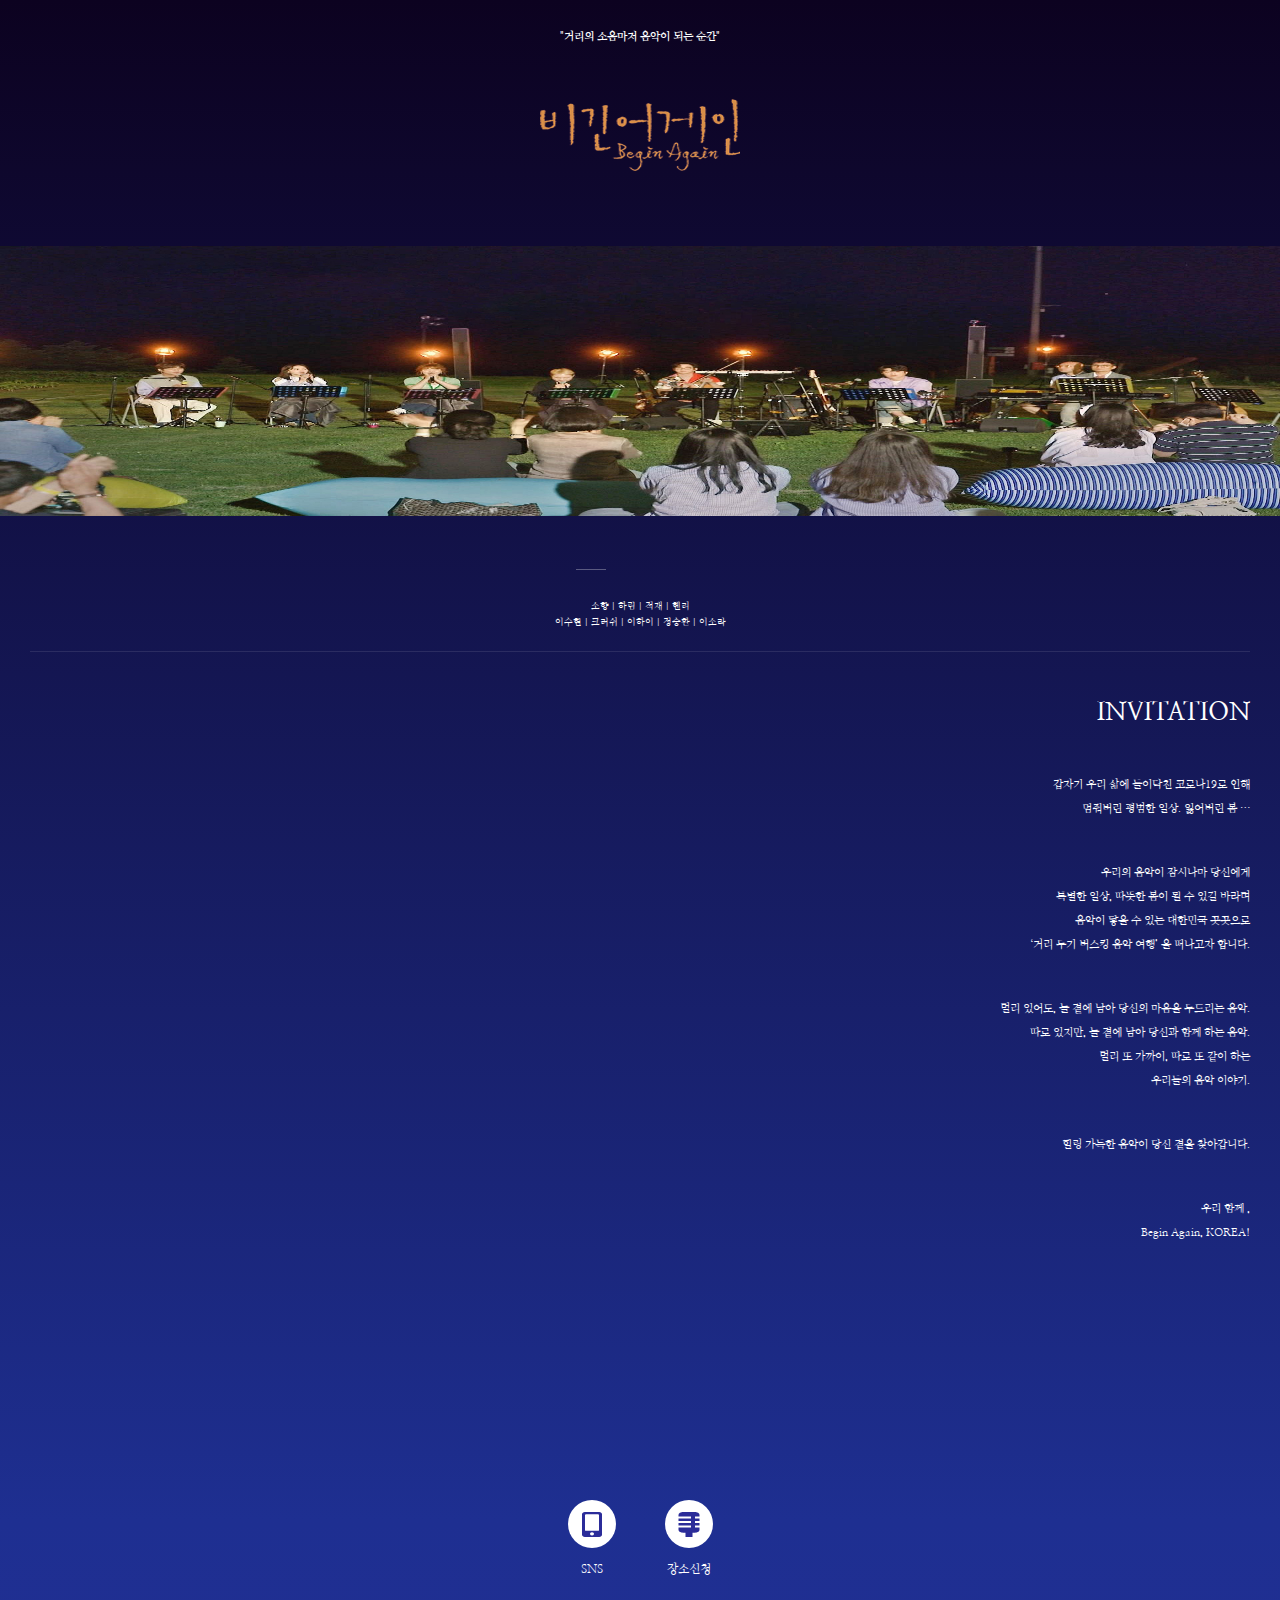
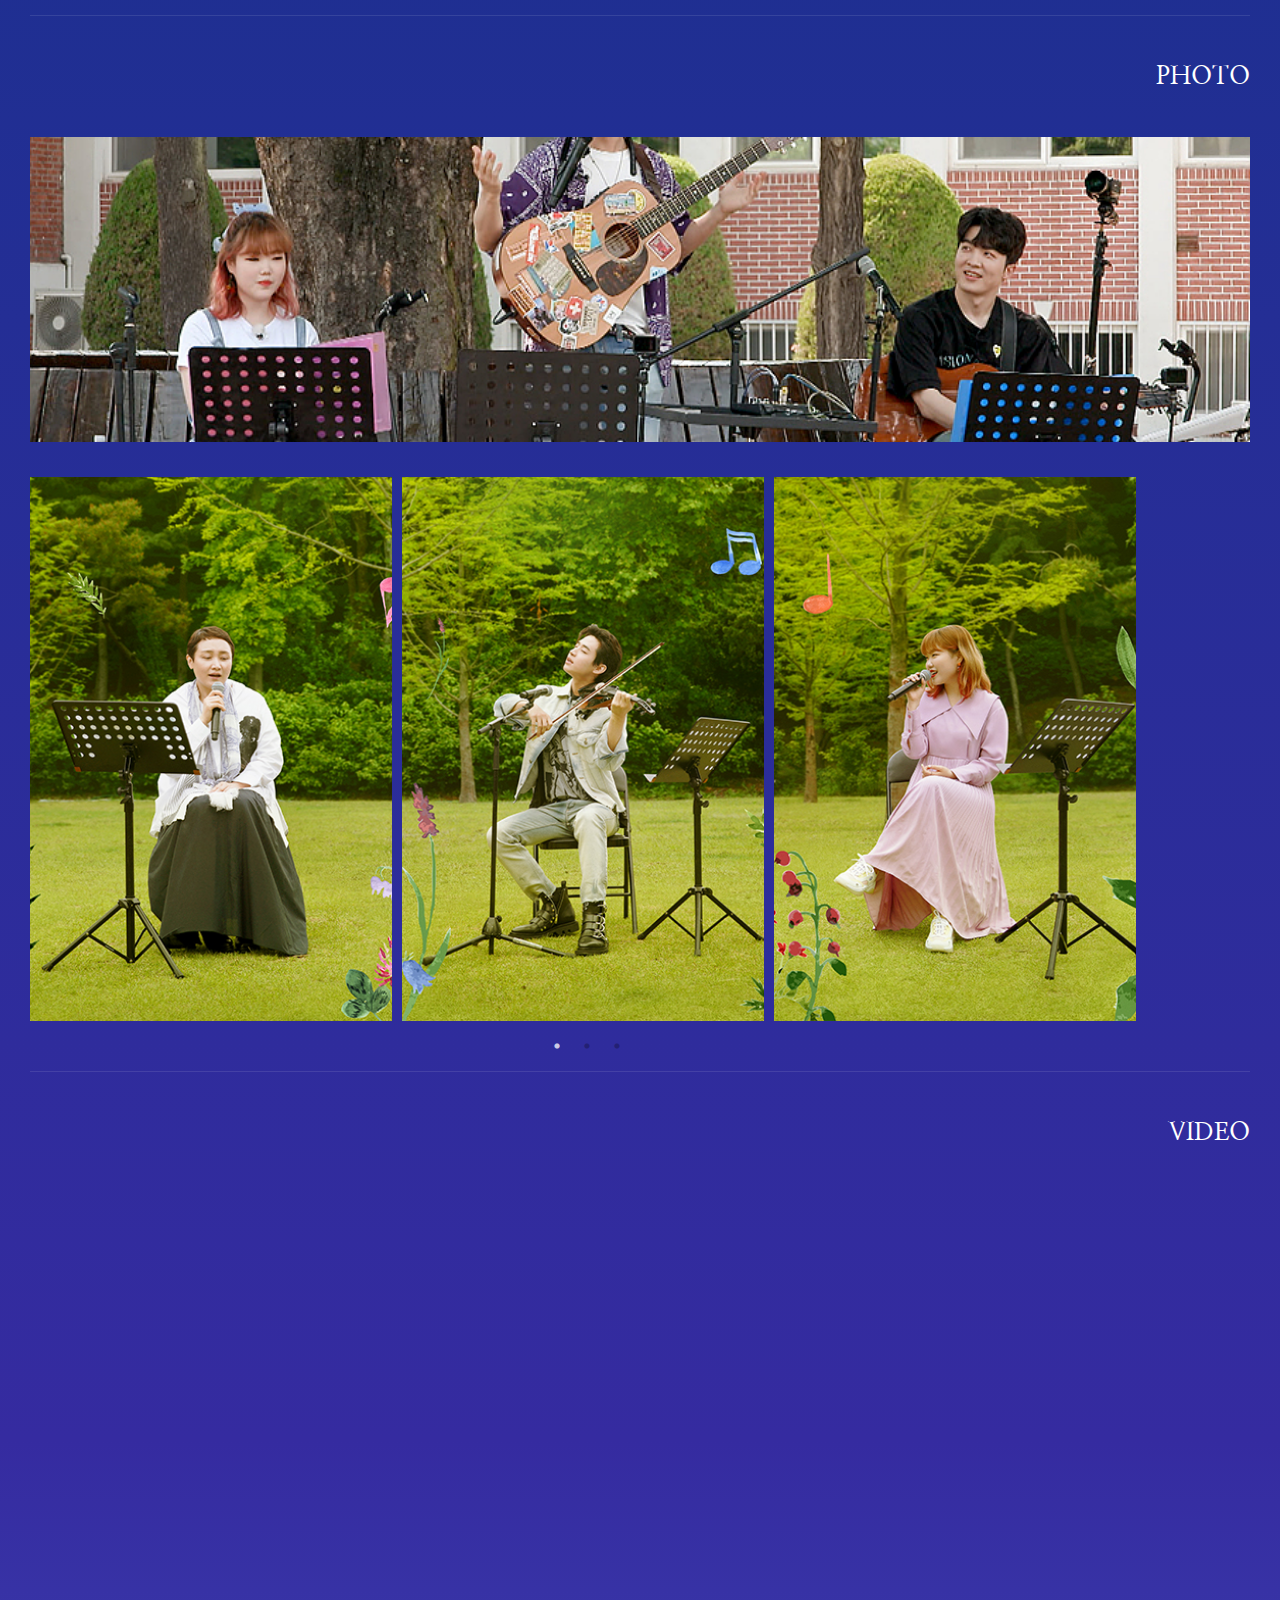
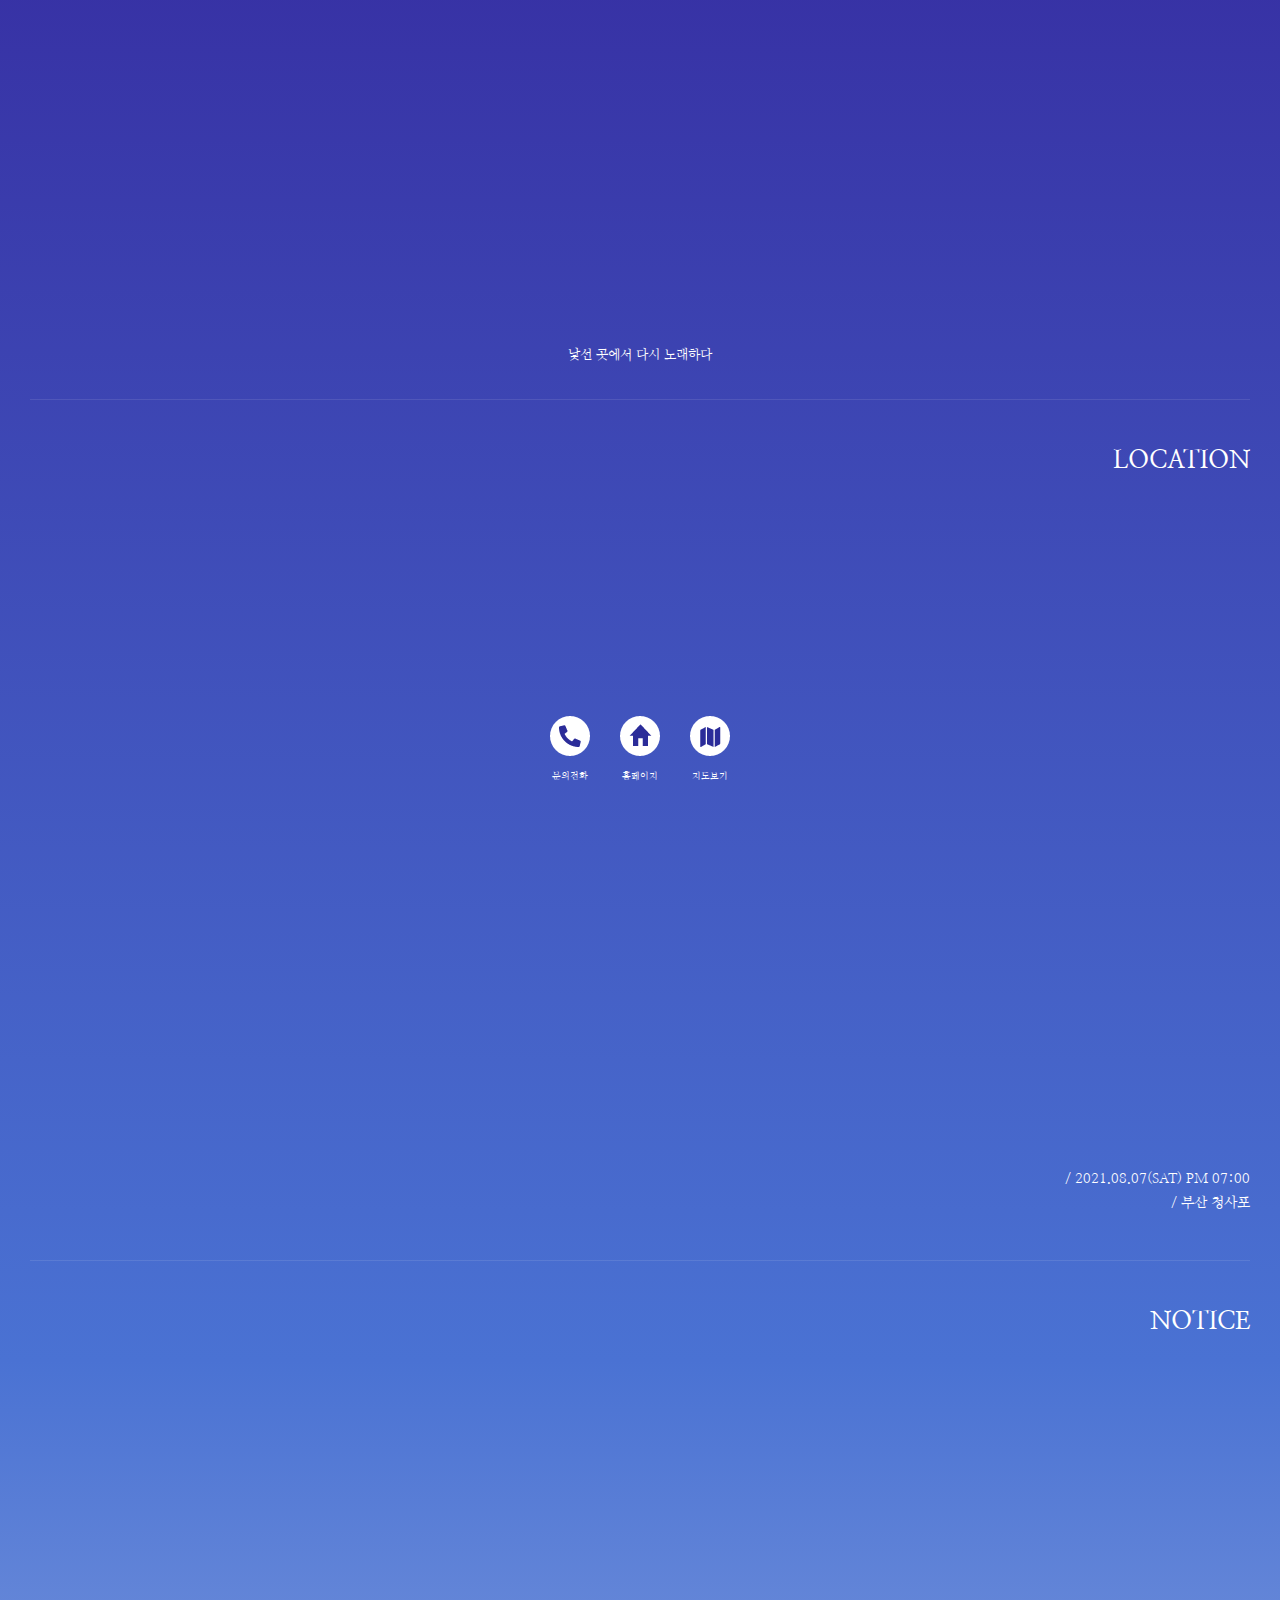
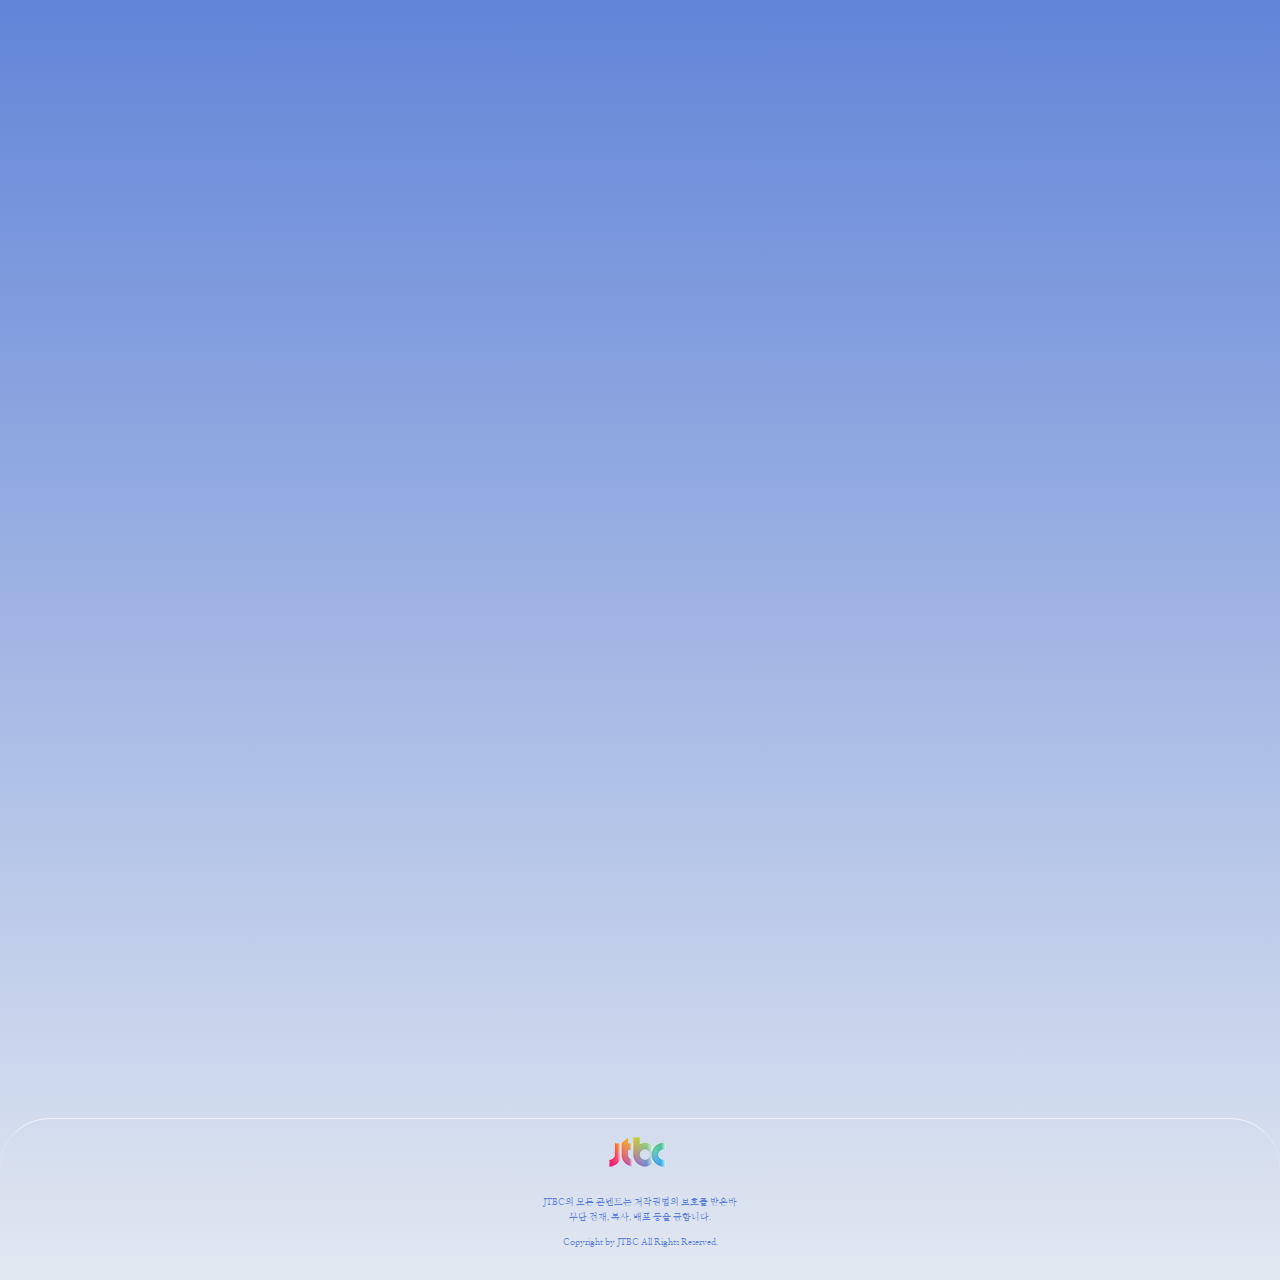
==== index.html @ 0ab2c091 "Add files via upload" ====
<!DOCTYPE html>
<html lang="en">
<head>
    <meta charset="UTF-8">
    <meta http-equiv="X-UA-Compatible" content="IE=edge">
    <meta name="viewport" content="width=device-width, initial-scale=1.0">
    <title>BEGIN AGAIN Mobile Invitation</title>
    <!--css-->
    <link rel="stylesheet" href="./style.css">
    <!--폰트-->
    <link href="https://fonts.googleapis.com/css2?family=Nanum+Myeongjo:wght@400;700;800&display=swap" rel="stylesheet">
    <!--jquery-->
    <script src="./js/jquery-3.6.0.min.js"></script>
    <script src="./js/gallery.js"></script>
    <!--AOS CSS-->
    <link href="https://unpkg.com/aos@2.3.1/dist/aos.css" rel="stylesheet">
     <!--AOS JS-->
    <script src="https://unpkg.com/aos@2.3.1/dist/aos.js"></script>
    <!--slick slide -->
    <link rel="stylesheet" type="text/css" href="./js/slick.css">
    <link rel="stylesheet" type="text/css" href="./js/slick/slick-theme.css">
</head>
<body>
  <section id="title">
    <h1 class="title">"거리의 소음마저 음악이 되는 순간"</h1>
   
    <h1 class="logo">
    <img src="./images/main logo.png" alt="logo" >
    </h1>
    <img src="./images/main visual.jpg" alt="main" class="mainvisual">
    <div>
        <h3 class="line1"></h3>
    </div>
    <div class="intro">
        <p class="name">소향 | 하림 | 적재 | 헨리 <br>
            이수현 | 크러쉬 | 이하이  | 정승환 | 이소라</p>
    </div>
  </section><!--title-->
  <section id="invitation">
    <div class="container">
        <h2>INVITATION</h2>
        <p>갑자기 우리 삶에 들이닥친 코로나19로 인해 <br>
            멈춰버린 평범한 일상. 잃어버린 봄 … 
            
        </p>
         <p>   우리의 음악이 잠시나마 당신에게 <br>
            특별한 일상, 따뜻한 봄이 될 수 있길 바라며 <br>
            음악이 닿을 수 있는 대한민국 곳곳으로 <br>
            ‘거리 두기 버스킹 음악 여행’ 을 떠나고자 합니다.  
        </p>
      <p>
        멀리 있어도, 늘 곁에 남아 당신의 마음을 두드리는 음악. <br>
        따로 있지만, 늘 곁에 남아 당신과 함께 하는 음악. <br>
        멀리 또 가까이, 따로 또 같이 하는 <br>
        우리들의 음악 이야기.   
      </p>
        <p>힐링 가득한 음악이 당신 곁을 찾아갑니다.
        </p>
        <p>우리 함께 , <br>
            Begin Again, KOREA! 
            
            </p>
    </div>    
    </section><!--invitation-->
    <section id="banner">
        <div class="banner" data-aos="zoom-in" data-aos-duration="1000" data-aos-offset="100">
        <p>따로 또 같이, 거리두기 버스킹</p>
    </div>
    </section><!--banner-->
    <section id="button">
        <div class="container">
            <ul class="icon">
                <li>
                    <a href="#">
                        <img src="./images/sns.png" alt="sns">
                    </a>
                    <p>SNS</p>
                </li>
                <li>
                    <a href="#">
                        <img src="./images/spot.png" alt="spot">
                    </a>
                    <p>장소신청</p>
                </li>
            </ul>
        </div>
    </section><!--button-->
    <section id="photo">
        <div class="container">
            <h2>PHOTO</h2>
            <figure>
                <img src="./images/main gallery.jpg" alt="main">
            </figure>
         </div>
    </section><!--photo-->
    <section class="center slider">
        <div>
          <img src="./images/gallery1.jpg">
        </div>
        <div>
          <img src="./images/gallery2.jpg">
        </div>
        <div>
          <img src="./images/gallery3.jpg">
        </div>
        <div>
          <img src="./images/gallery4.jpg">
        </div>
        <div>
          <img src="./images/gallery5.jpg">
        </div>
        <div>
          <img src="./images/gallery6.jpg">
        </div>
        <div>
            <img src="./images/gallery7.jpg">
          </div>
          
      </section>
    <section id="video">
        <div class="container">
            <h2>VIDEO</h2>
        </div>
        <div class="video">
            <iframe width="560" height="315" src="https://www.youtube.com/embed/XNGoOqB8380" title="YouTube video player" frameborder="0" allow="accelerometer; autoplay; clipboard-write; encrypted-media; gyroscope; picture-in-picture" allowfullscreen></iframe>
        </div>
        <p>낯선 곳에서 다시 노래하다</p>
    </section><!--video-->
    <section id="location">
        <div class="container">
            <h2>LOCATION</h2>
        </div>
        <div class="map" data-aos="fade-down" data-aos-duration="2000" data-aos-offset="200">
            <iframe src="https://www.google.com/maps/embed?pb=!1m18!1m12!1m3!1d1939.500554680378!2d129.19013489057335!3d35.160657564517955!2m3!1f0!2f0!3f0!3m2!1i1024!2i768!4f13.1!3m3!1m2!1s0x35688d0a3f0e9107%3A0xdda83dfbae7a6077!2z7LKt7IKs7Y-s7JetIO2VnOyYpeudvOyatOyngA!5e0!3m2!1sko!2skr!4v1628218185220!5m2!1sko!2skr" width="100%" height="70%" style="border:0;" allowfullscreen="" loading="lazy"></iframe>
        </div><!--map-->
        <div class="icons">
            <ul class="appLink">
                <li><a href="tel:02-751-6000">
                    <img src="./images/phone.png" alt="call">
                    <p>문의전화</p></a>
                </li>
                <li><a href="https://tv.jtbc.joins.com/beginagainkorea">
                    <img src="./images/home.png" alt="homepage">
                    <p>홈페이지</p>
                </a></li>
                <li><a href="http://naver.me/5lZCfW4t">
                    <img src="./images/map.png" alt="map">
                    <p>지도보기</p>
                </a></li>
            </ul>
        </div>
        <div class="container">
            <div class="monthly">
                <img src="./images/monthly.png" alt="" data-aos="fade-down" data-aos-duration="2000" data-aos-offset="200">
            </div>
            <div class="when">
                <p>/ 2021.08.07(SAT)  PM 07:00 <br>
                    / 부산 청사포
                    </p>
            </div>
        </div>
    </section><!--LOCATION-->
    <section id="notice" >
        <div class="container">
            <h2>NOTICE</h2>
           <!-- <div class="box">
                <h2>지켜주세요</h2>
                <p>/ 코로나 19 예방을 위해 마스크를 꼭 착용해 주세요 <br>
                    / 다른 관객들을 위해 소리를 지르거나 물건을 <br> 던지지 말아주세요 <br>
                    / 사회적 거리두기를 위해 옆사람과의 간격을 <br>  유지해주세요 <br>
                    / 노래가 끝나고난 후 박수를 보내주시면 힘이 나요 <br>
                    / 멋있는 현장 사진과 영상을 남겨주세요</p>
            </div>-->
            <img src="./images/notice.jpg" alt="" data-aos="fade-down" data-aos-duration="3000" data-aos-offset="200">
        </div>
    </section>
    <footer>
        <div class="container">
            <h1><img src="./images/footer logo.png" alt=""></h1>
            <p>
                JTBC의 모든 콘텐트는 저작권법의 보호를 받은바  <br>무단 전재, 복사, 배포 등을 금합니다. <br></p>
               <p> Copyright by JTBC All Rights Reserved.</p>
        </div>
    </footer>
   
    <script src="https://code.jquery.com/jquery-2.2.0.min.js" type="text/javascript"></script>
    <script src="./js/slick.min.js" type="text/javascript" charset="utf-8"></script>
    <script type="text/javascript">
      $(document).on('ready', function() {
        
        $('.center').slick({
        infinite: true,
        slidesToShow: 3,
        slidesToScroll: 3,
        dots: true
});
        
       
      });

      AOS.init();
  </script>
</body>
</html>
---- style.css ----
/*style.css*/
*{
    padding: 0;
    margin: 0;
    box-sizing: border-box;
}
body{
    font-family: 'adobe-myungjo-std', sans-serif;
    font-family: 'Nanum Myeongjo', serif;
    background: linear-gradient(to bottom, #0C0220 ,#1E2F91, #352BA0,#4A72D3,#E2E8F1);
    background-repeat: no-repeat;
    background-size: cover;
    color: white;
}
ul{
    list-style-type: none;
}
a{
    text-decoration: none;
    color: white;
}
section .container h2{
    font-size: 25px;
    font-weight: bold;
    padding-top: 45px;
    padding-bottom: 45px;
    
    text-align: right;
    border-top: 1px solid rgba(255, 255, 255, 0.1);
}
.container2, .container{
    padding-left: 30px;
    padding-right: 30px;
    ;
}
#title{
    position: relative;
}
#title .title{
    font-size: 11px;
    text-align: center;
    padding-top: 30px;
}
.line1{
    border-top: 1px solid rgba(255,255,255,0.3);
    width: 30px;
    position: absolute;
   
    left: 45%;
    
}
.logo{
    text-align: center;
    padding-top: 55px;
    padding-bottom: 65px;
}
.logo img{
   width: 200px;
   height: 72px;
}
.mainvisual{
    width: 100%;
    height: 318px;
    padding-bottom: 48px;
}
.intro{
    font-size: 9px;
    text-align: center;
    line-height: 16px;
    padding-bottom: 20px;
    padding-top: 30px;
}
#invitation{
    padding-bottom: 70px;
}
#invitation .container p{
    font-size: 11px;
    text-align: right;
    padding-bottom: 40px;
    line-height: 24px;
}
.banner{
    text-align: center;
    font-size: 14px;
    height: 100px;
    background-image: url(./images/banner.png);
    background-repeat: no-repeat;
    background-size: cover;
    position: relative;
    width: 100%;
}
.banner p{
    position: absolute;
    text-align: center;
    left: 20%;
    top: 45%;
    letter-spacing: 5px;
}
#button{
    width: 100%;
}
#button .icon{
    text-align: center;
    height: 160px;
}
#button .icon li{
    display: inline-block;
    padding-top: 45px;
    padding-bottom: 45px;
    color: white;
    font-size: 12px;
    padding-right: 45px;
}
#button .icon li:last-child{
    padding-right: 0;
}
#button .icon p{
    padding-top: 10px;
}
#photo .container figure{
    width: 100%;
    height: 340px;
}
#photo .container figure img{
    width: 100%;
    padding-bottom: 35px;
    height: 100%;
    object-fit: cover;
    display: block;
}
#photo .container .galleryList{
    display: flex;
    flex-wrap: wrap;
    padding-bottom: 30px;
}
#photo .container .galleryList li{
    width: 33.33%;
    padding-right: 8px;
    height: 96px;
}
#photo .container .galleryList li:nth-child(3n){
    padding-right: 0;
}
#photo .container .galleryList li img{
    width: 100%;
    height: 96px;
    object-fit: cover;
}
#photo .container .slide{
    position: relative;
   
    padding-bottom: 32px;
}
#photo .container button a{
    border: none;
    background: none;
    color: white;
    font-size: 20px;
    text-decoration: none;
    position: absolute;
    
}
#photo .container button.next{
    padding-left: 60px;
  
    
}
.slider {
    width: 87%;
    margin: 0 auto;
    padding-bottom: 20px;
    margin-left: 30px;
    margin-right: 30px;
}

.slick-slide {
  margin-right: 10px;
  
}

.slick-slide img {
  width: 100%;
}
.slick-slide img :last-child{
    margin-right: 0;
}
.slick-prev:before,
.slick-next:before {
  
  display: none;
 
}
.slick-slide {
  transition: all ease-in-out .3s;
  
}



.slick-current {
  opacity: 1;
}

.video{
    position: relative;
    padding-bottom: 56.25%;
   margin-bottom: 35px;
}
#video iframe{
    width: 100%;
    position: absolute;
    left: 0;
    height: 100%;
}
#video p{
    margin-bottom: 35px;
    text-align: center;
    font-size: 13px;
}
#location .map{
    padding-bottom: 40px;
}
#location .icons{
    margin-left: 30px;
    margin-right: 30px;
}
#location .icons .appLink{
    display: flex;
    justify-content: center;
    text-align: center;
    padding-bottom: 90px;
}
#location .icons ul li:not(:last-child){
    padding-right: 30px;
}
#location .icons .appLink p{
    font-size: 9px;
    padding-top: 10px;
}
#location .monthly img{
   
    width: 100%;
    height: 260px;
    margin-bottom: 30px;
}
#location .when{
    text-align: right;
    font-size: 14px;
   
}
#location .when p{
  line-height: 24PX;
  padding-bottom: 45px;
}
#notice{
    padding-bottom: 45px;
}
#notice .box{
    background: white;
    width: 100%;
    height: 370px;
    color: #5C80D6;
   
}
#notice img{
    width: 100%;
}
#notice .box h2{
    font-size: 20px;
    text-align: center;
    padding-bottom: 20px;
    font-weight: bold;
}
#notice .box p{
    text-align: left;
    font-size: 13px;
    line-height: 30px;
}
footer{
    border-top: 1px solid rgba(255,255,255,0.7);
    color: #5C80D6;
    border-radius: 50px;
   padding-bottom: 20px;
}
footer h1{
    text-align: center;

}
footer p{
    font-size: 9px;
    text-align: center;
    padding-bottom: 10px;
    line-height: 15px;
}
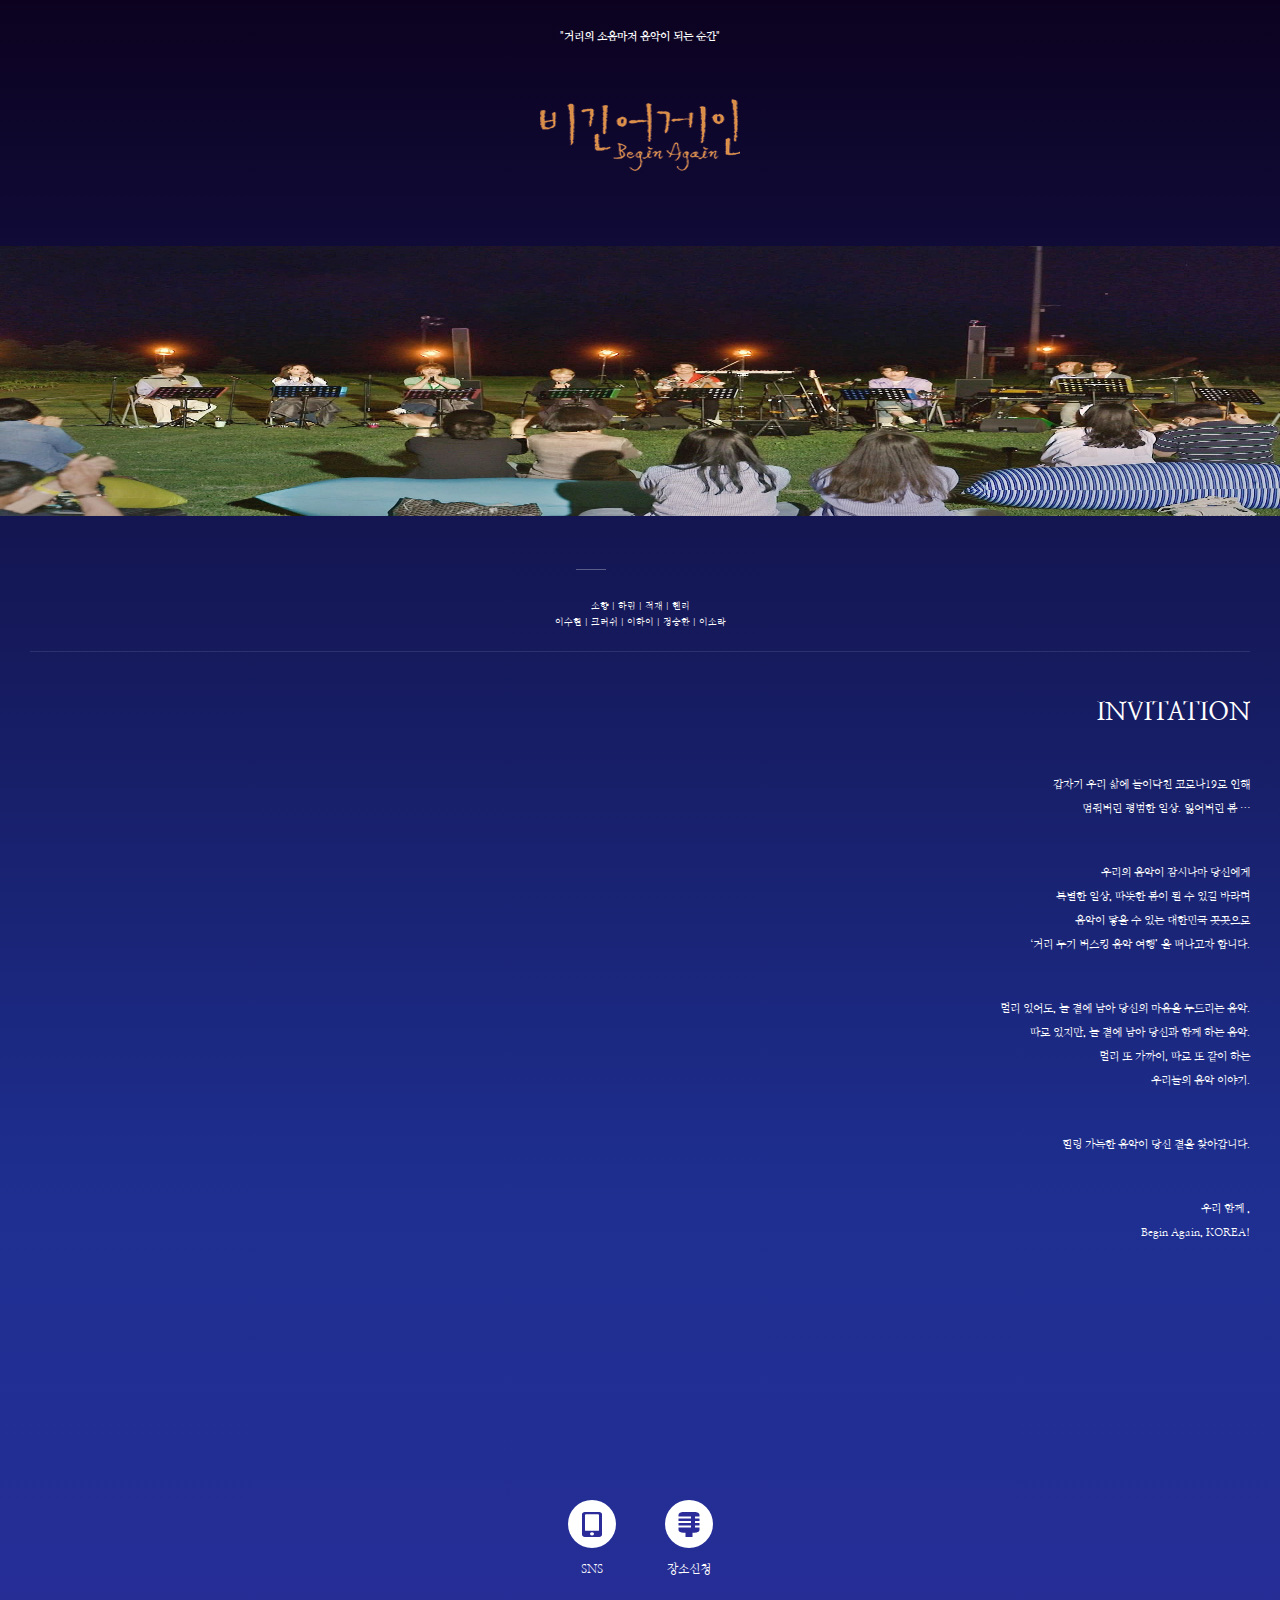
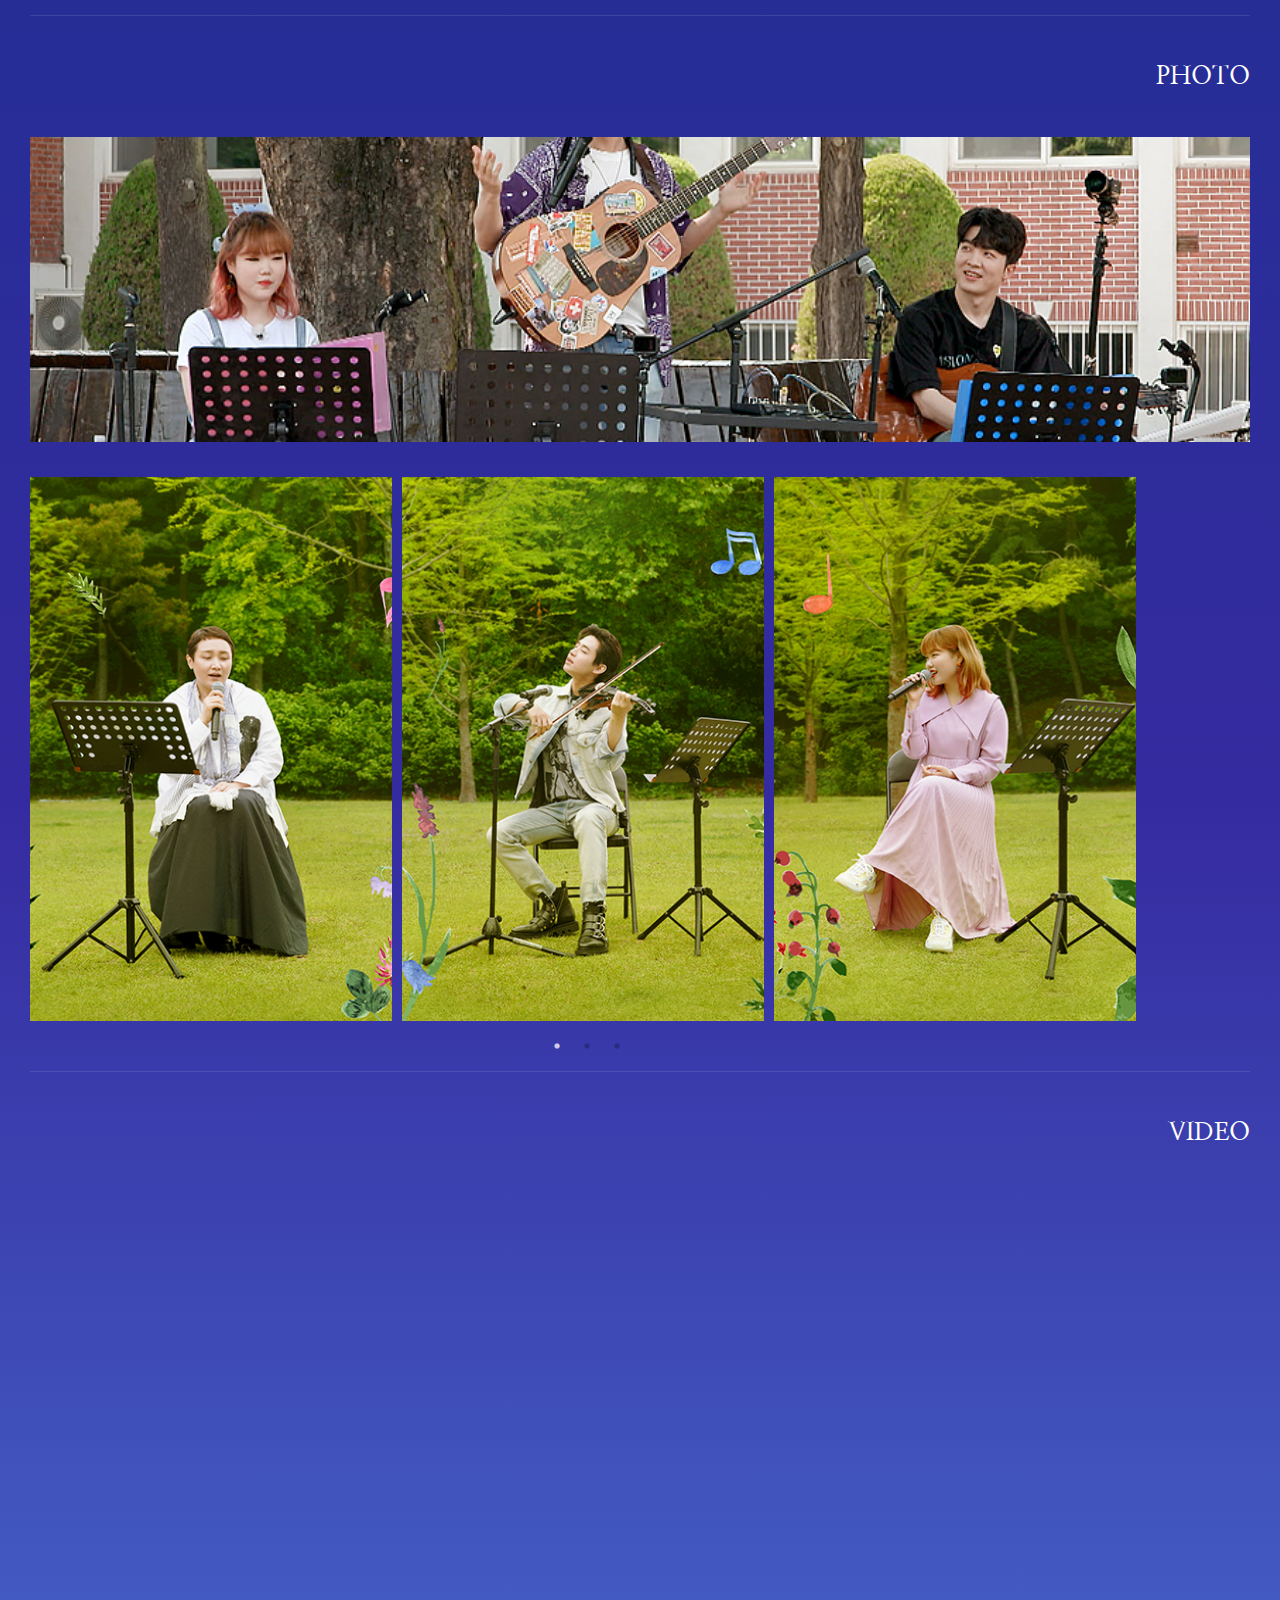
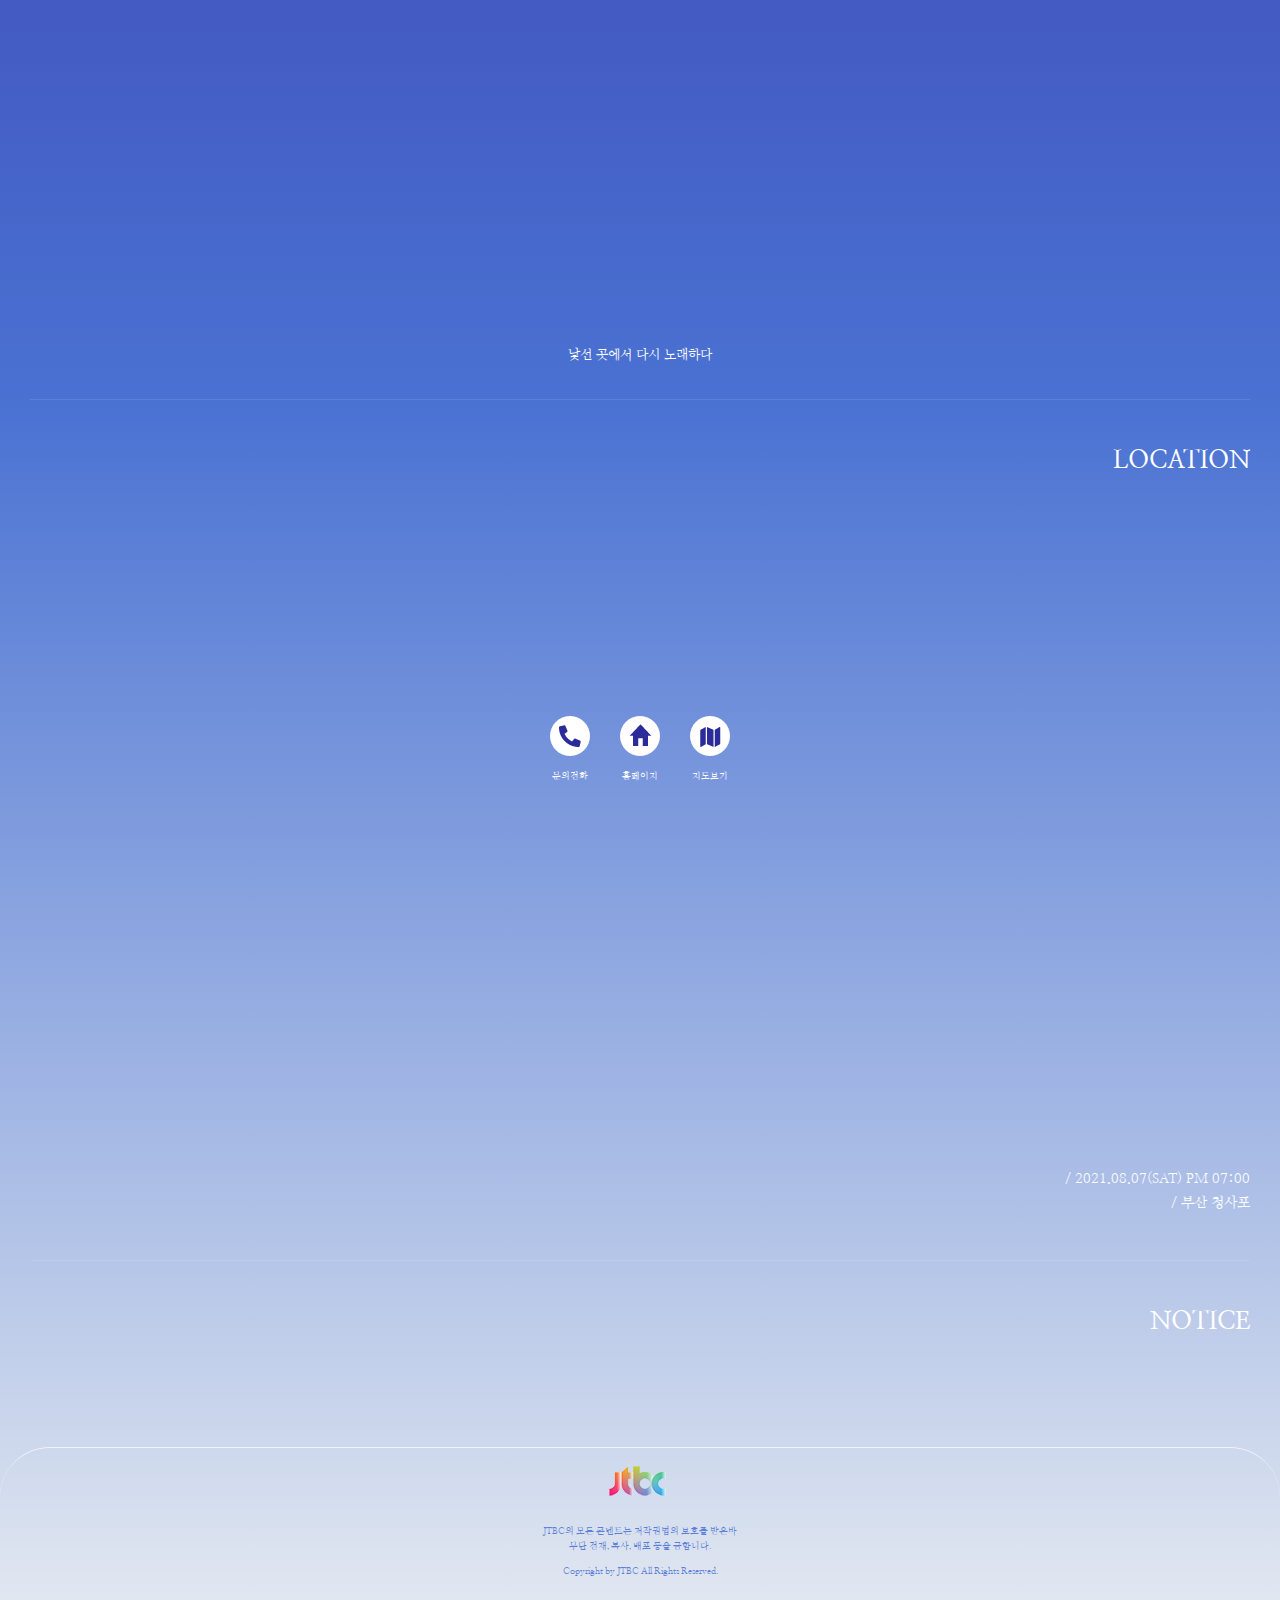
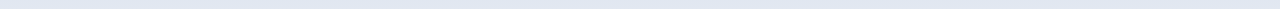
==== commit 86dce511: "Update index.html" ====
--- a/index.html
+++ b/index.html
@@ -171,7 +171,7 @@
                     / 노래가 끝나고난 후 박수를 보내주시면 힘이 나요 <br>
                     / 멋있는 현장 사진과 영상을 남겨주세요</p>
             </div>-->
-            <img src="./images/notice.jpg" alt="" data-aos="fade-down" data-aos-duration="3000" data-aos-offset="200">
+            <img src="./images/notice2.jpg" alt="" data-aos="fade-down" data-aos-duration="3000" data-aos-offset="200">
         </div>
     </section>
     <footer>
@@ -201,4 +201,4 @@
       AOS.init();
   </script>
 </body>
-</html>+</html>
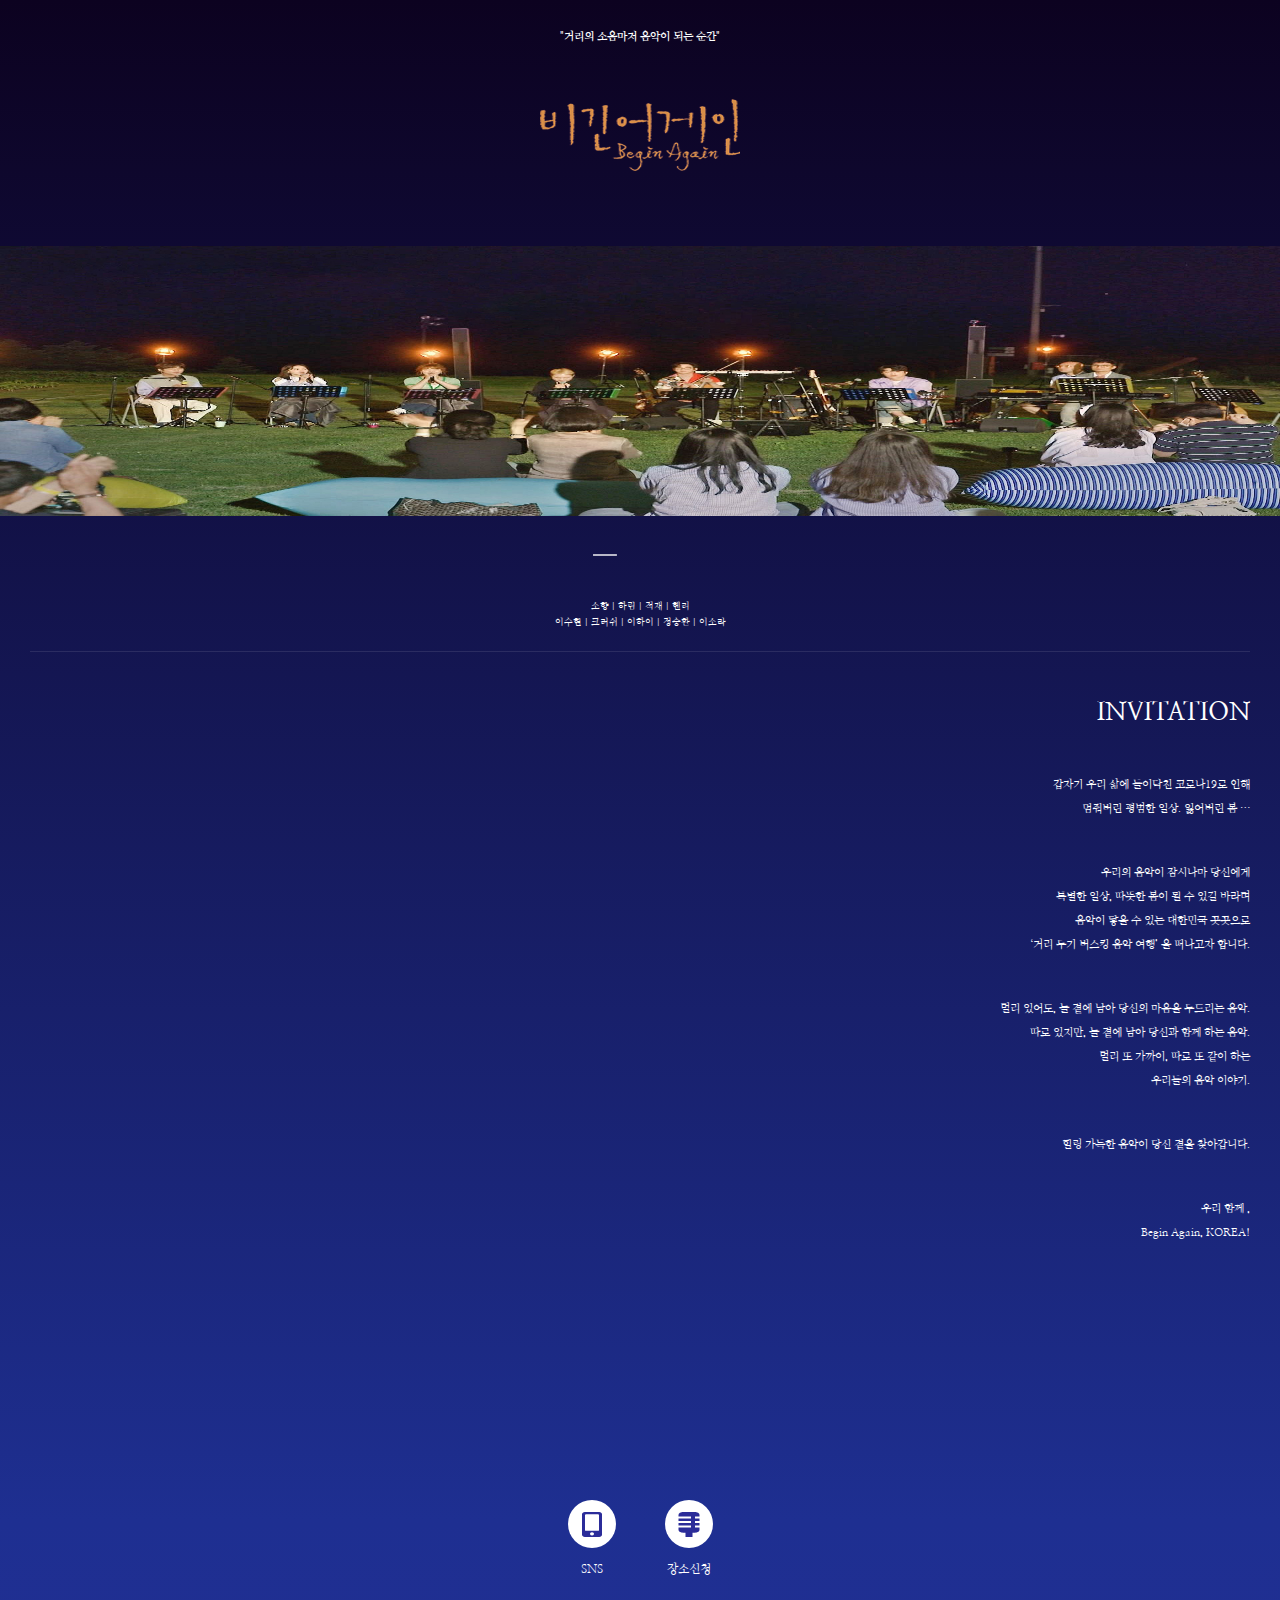
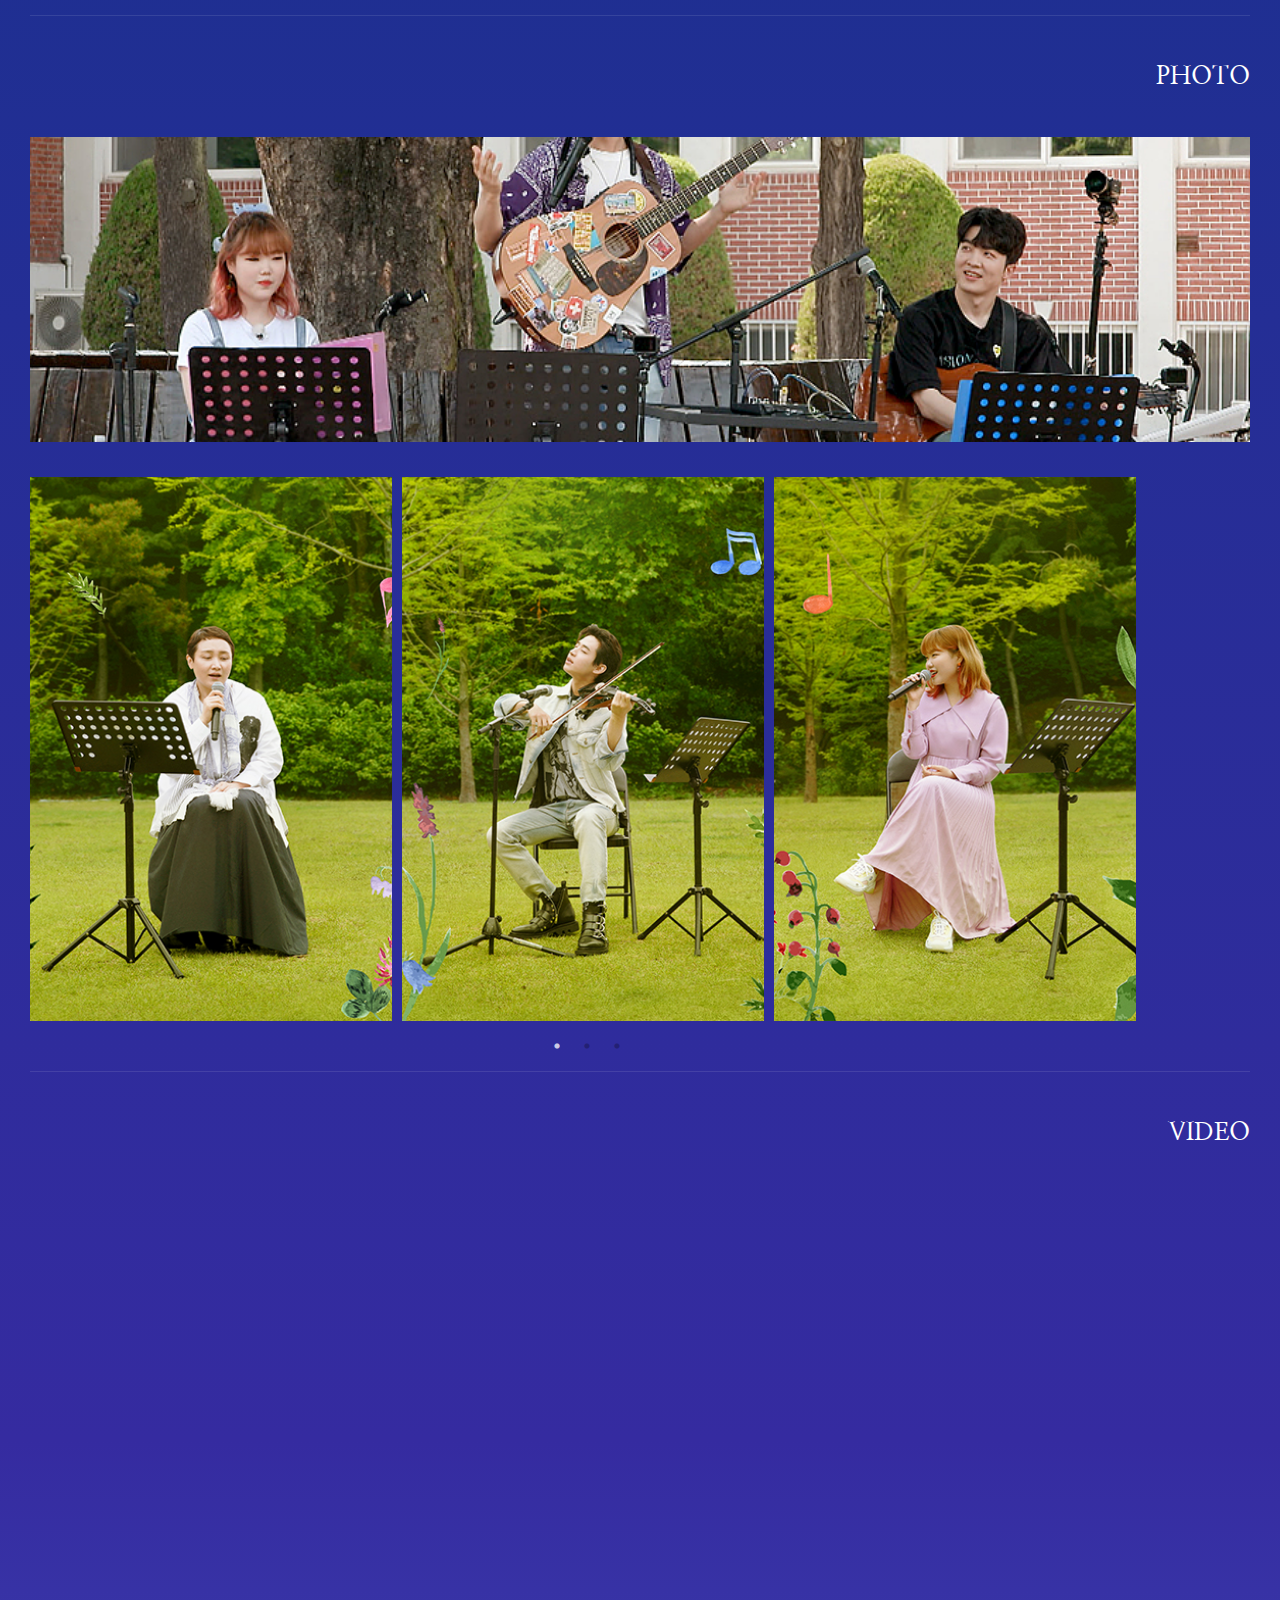
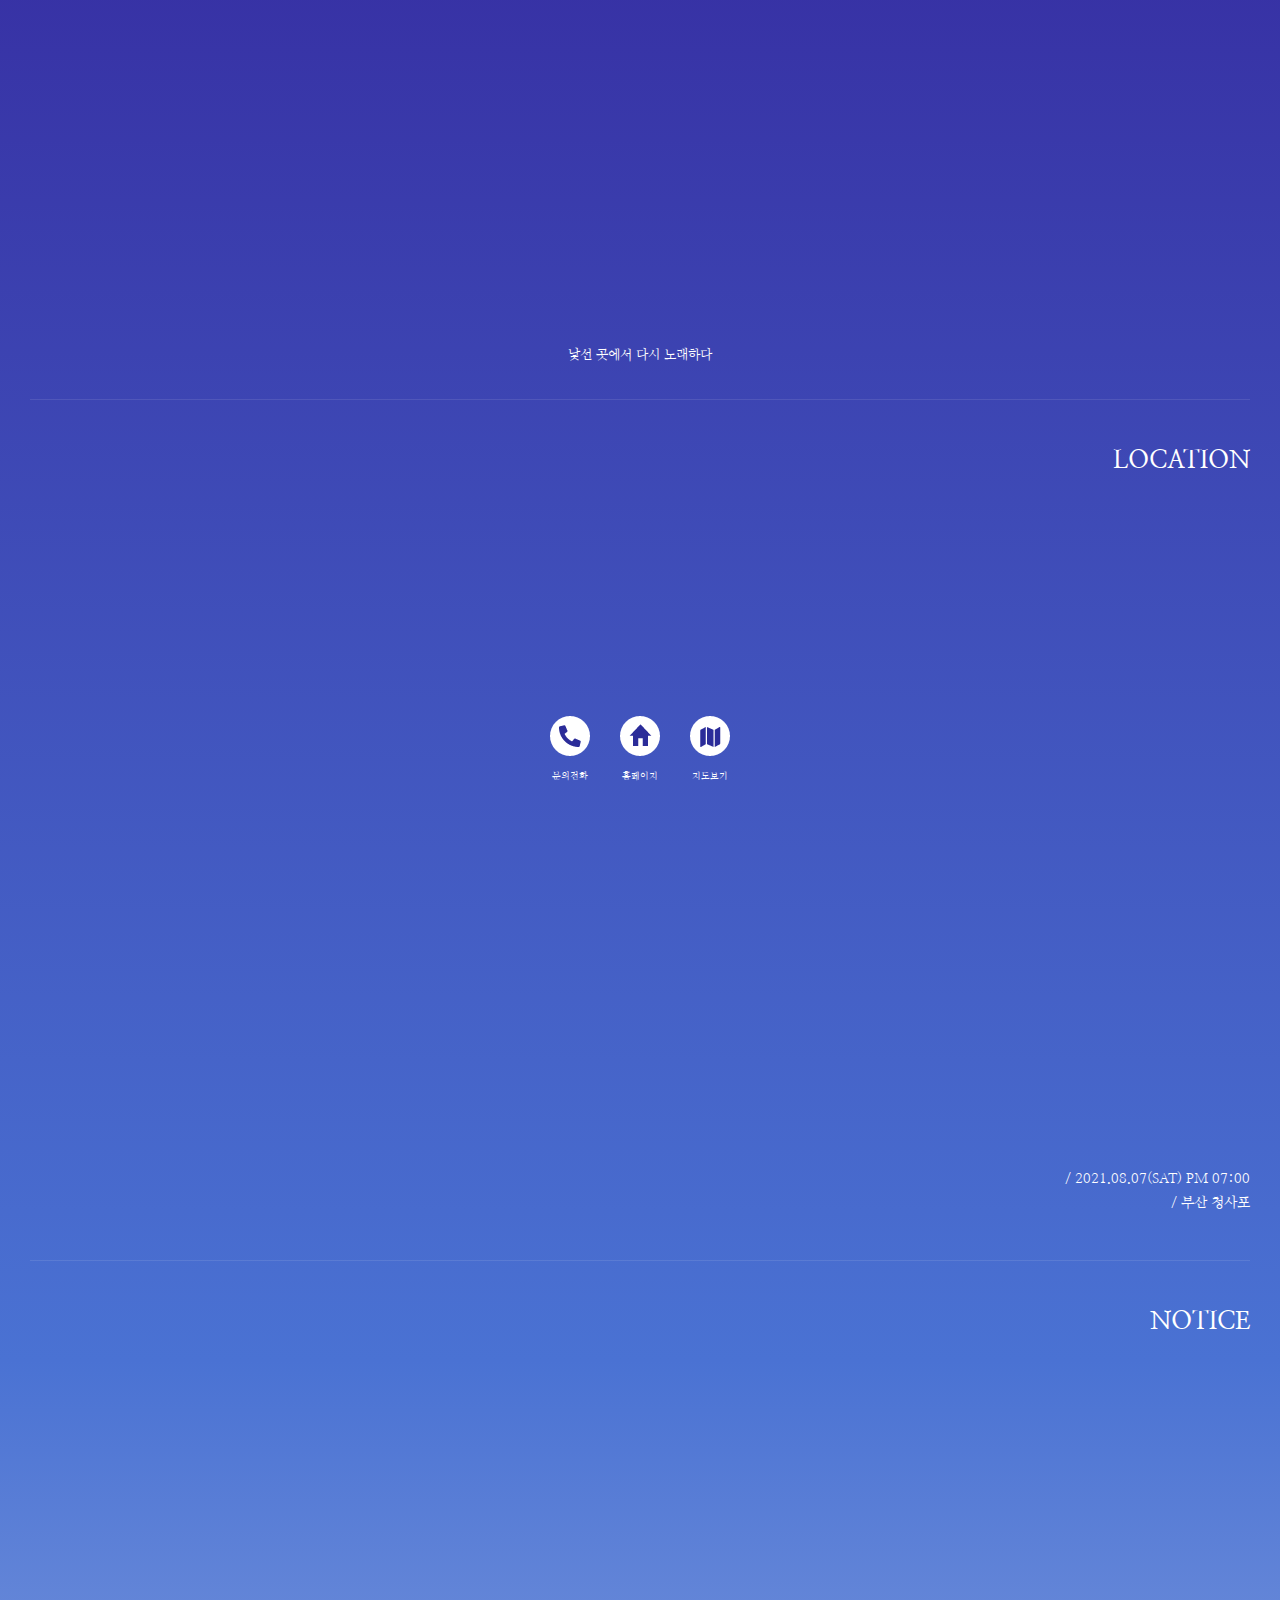
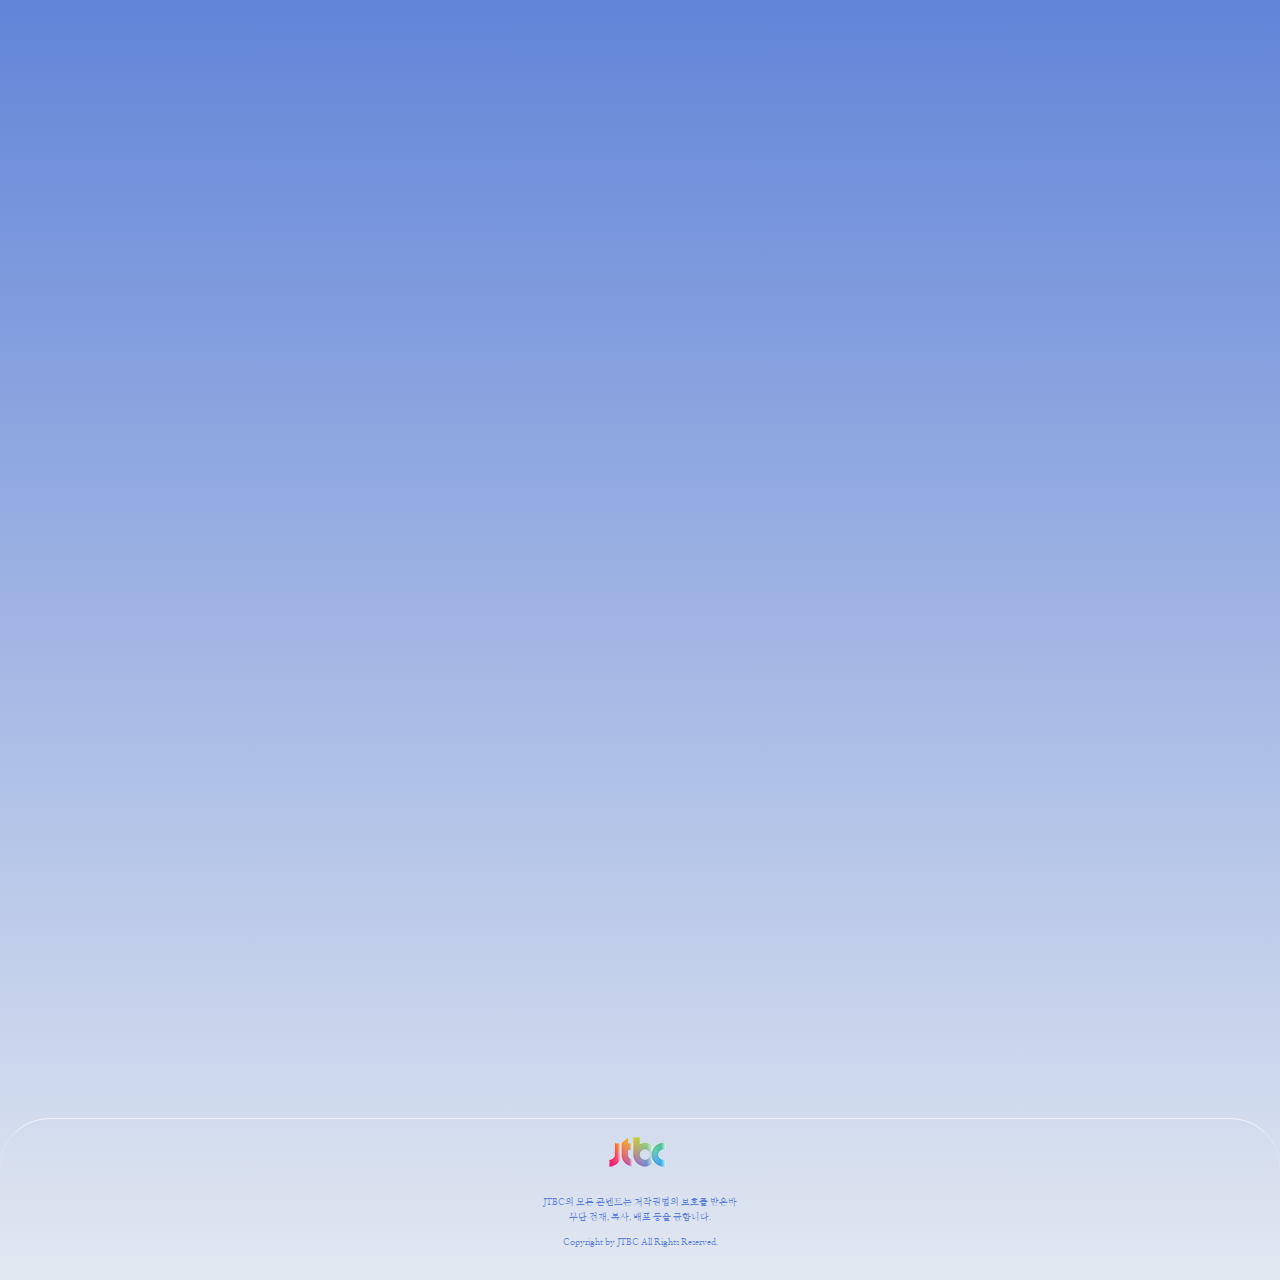
==== commit 1a830f59: "Add files via upload" ====
--- a/index.html
+++ b/index.html
@@ -29,7 +29,7 @@
     </h1>
     <img src="./images/main visual.jpg" alt="main" class="mainvisual">
     <div>
-        <h3 class="line1"></h3>
+        <h3 class="line1">-</h3>
     </div>
     <div class="intro">
         <p class="name">소향 | 하림 | 적재 | 헨리 <br>
@@ -201,4 +201,4 @@
       AOS.init();
   </script>
 </body>
-</html>
+</html>--- a/style.css
+++ b/style.css
@@ -42,12 +42,12 @@
     padding-top: 30px;
 }
 .line1{
-    border-top: 1px solid rgba(255,255,255,0.3);
-    width: 30px;
-    position: absolute;
-   
-    left: 45%;
-    
+    font-size: 50px;
+    font-weight: lighter;
+    position: absolute;
+    bottom: 60px;
+    left: 46%;
+    color: rgba(255,255,255,0.7);
 }
 .logo{
     text-align: center;
@@ -171,7 +171,9 @@
     padding-bottom: 20px;
     margin-left: 30px;
     margin-right: 30px;
-}
+    
+   
+}   
 
 .slick-slide {
   margin-right: 10px;
@@ -181,7 +183,7 @@
 .slick-slide img {
   width: 100%;
 }
-.slick-slide img :last-child{
+.slick-slide img:last-child{
     margin-right: 0;
 }
 .slick-prev:before,
@@ -281,6 +283,7 @@
     color: #5C80D6;
     border-radius: 50px;
    padding-bottom: 20px;
+  
 }
 footer h1{
     text-align: center;
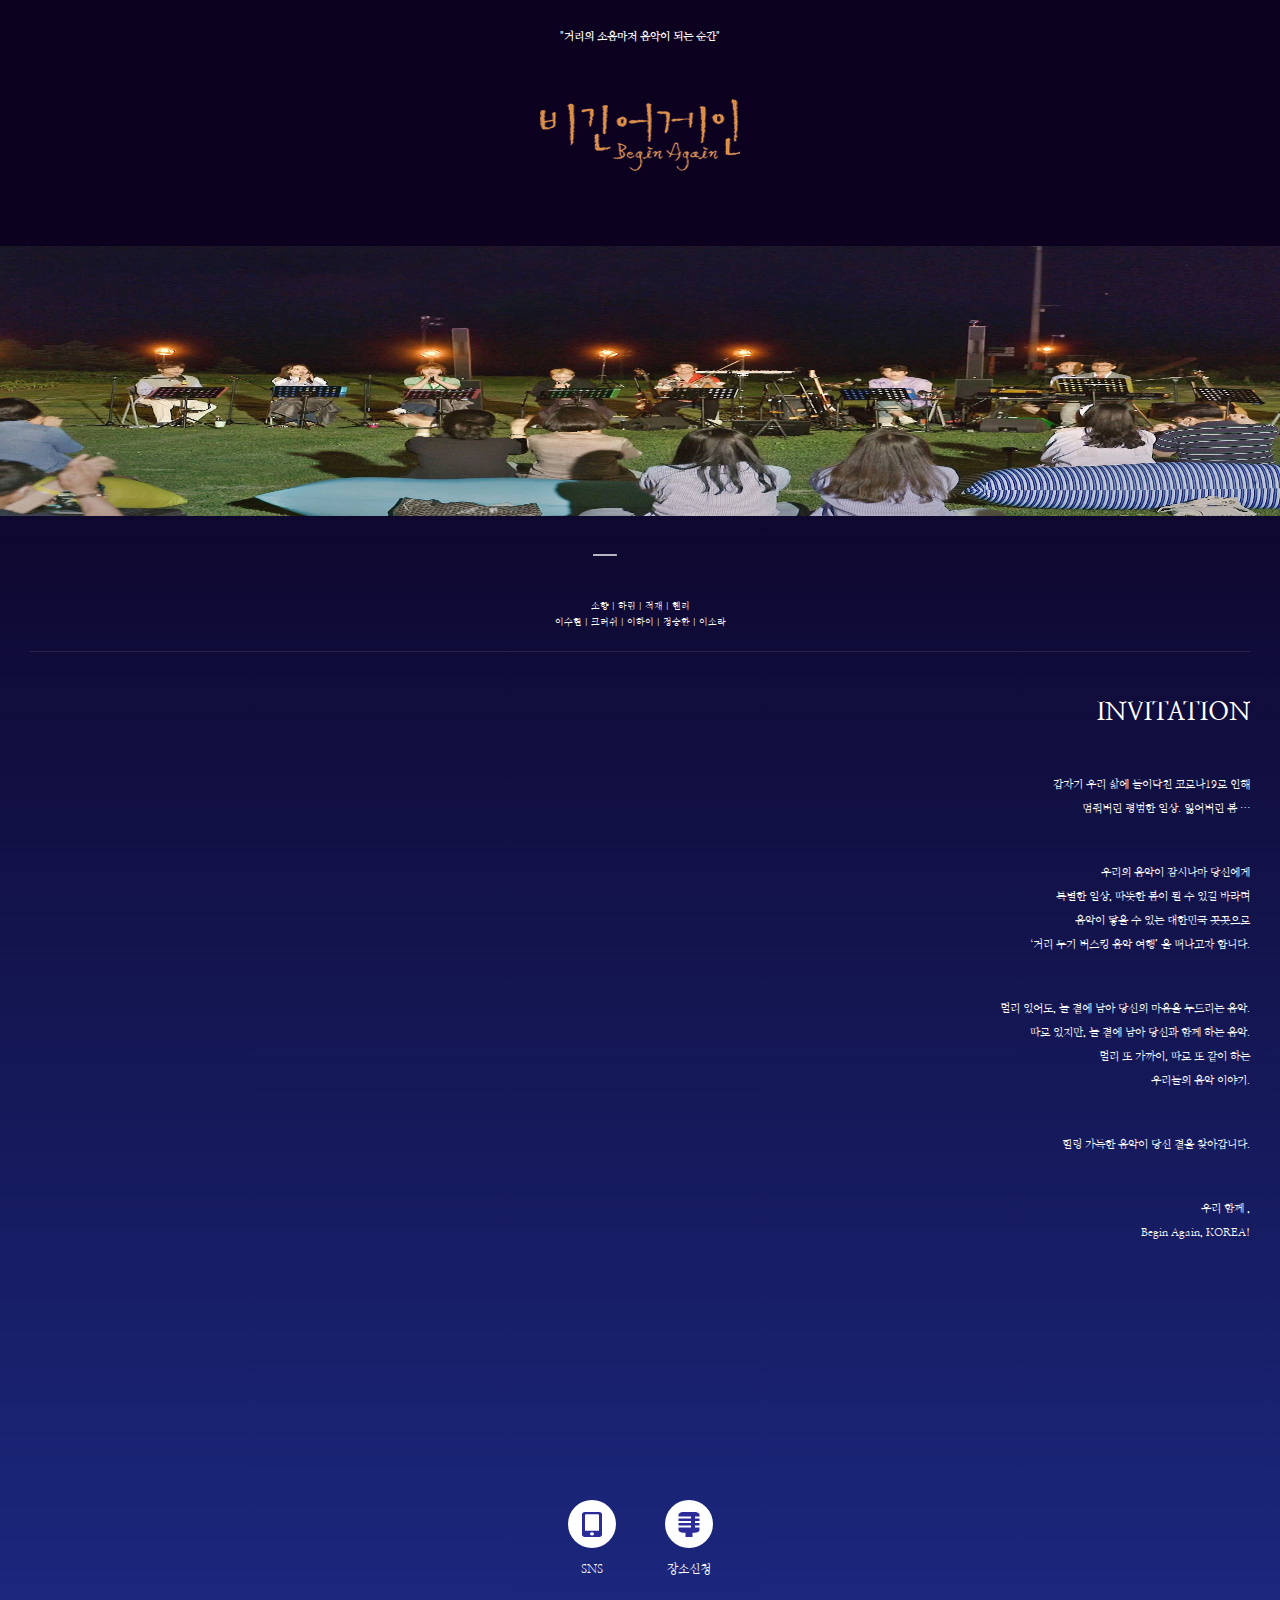
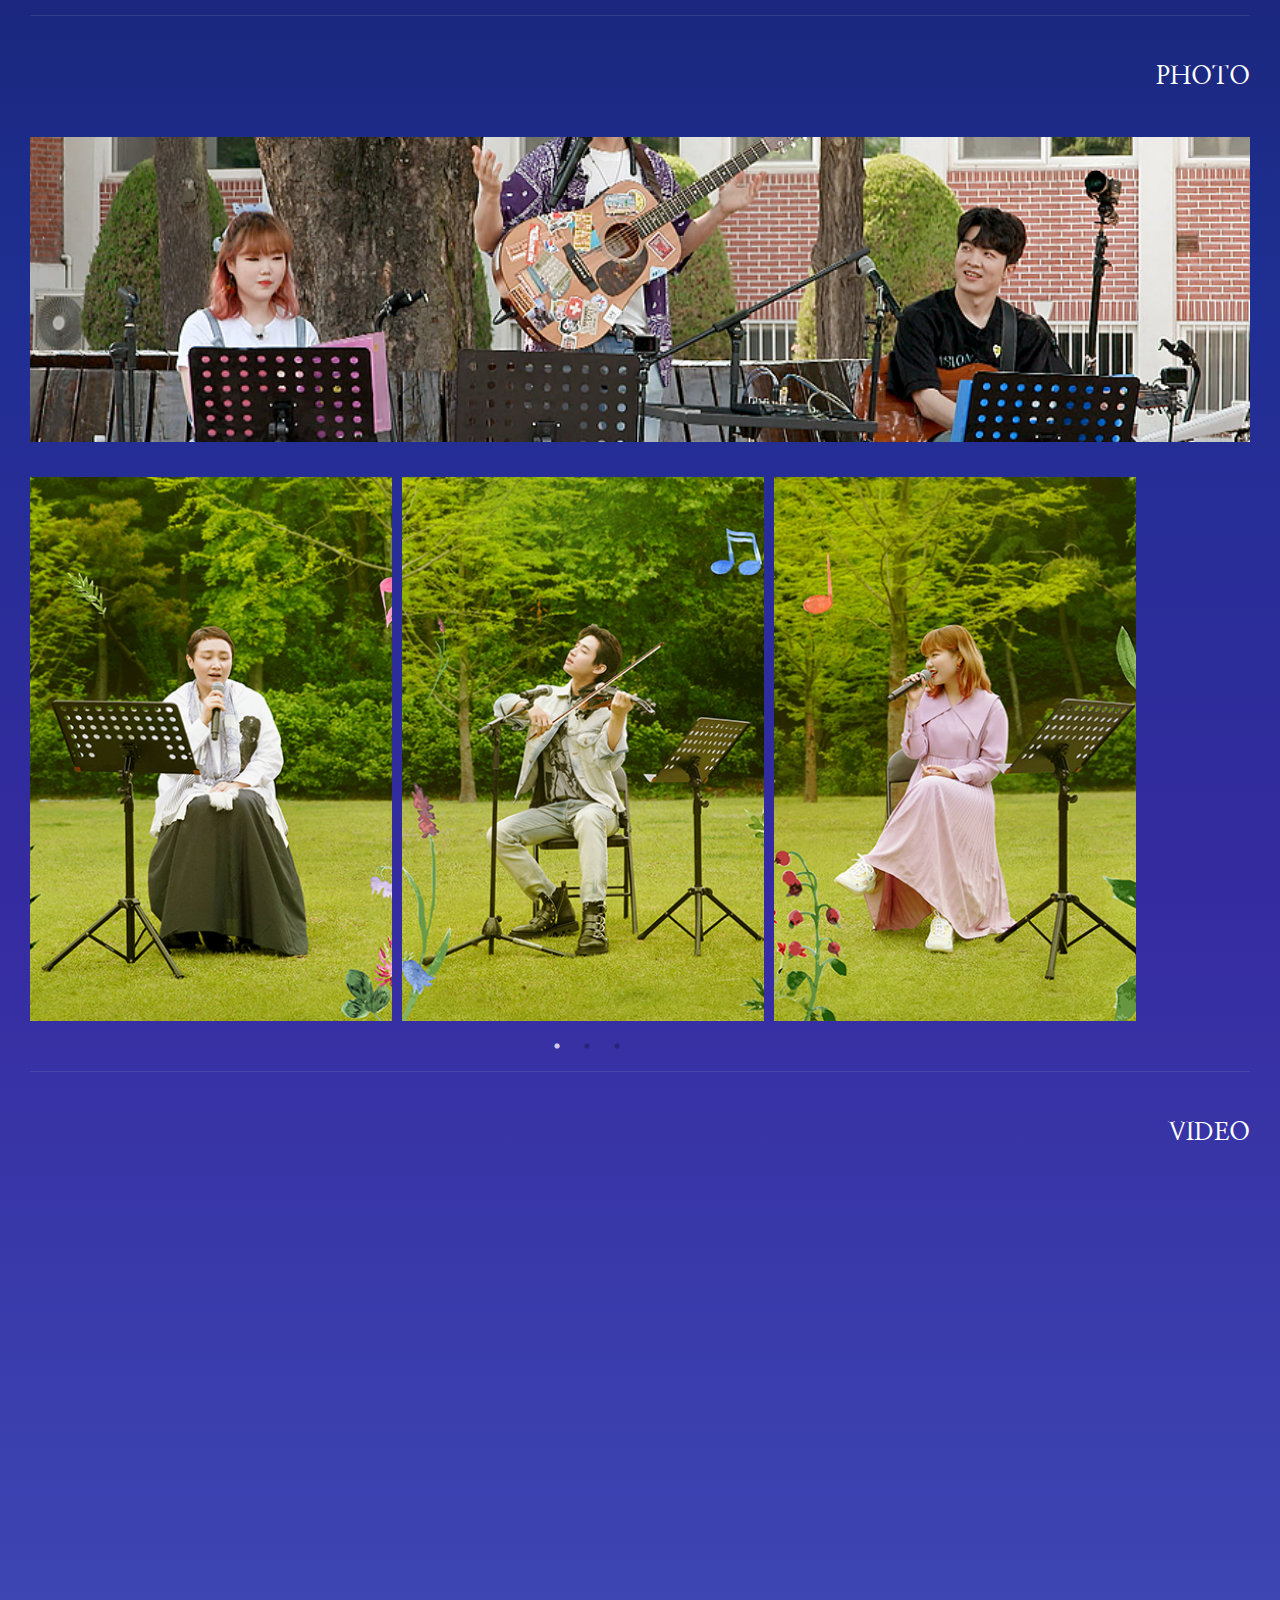
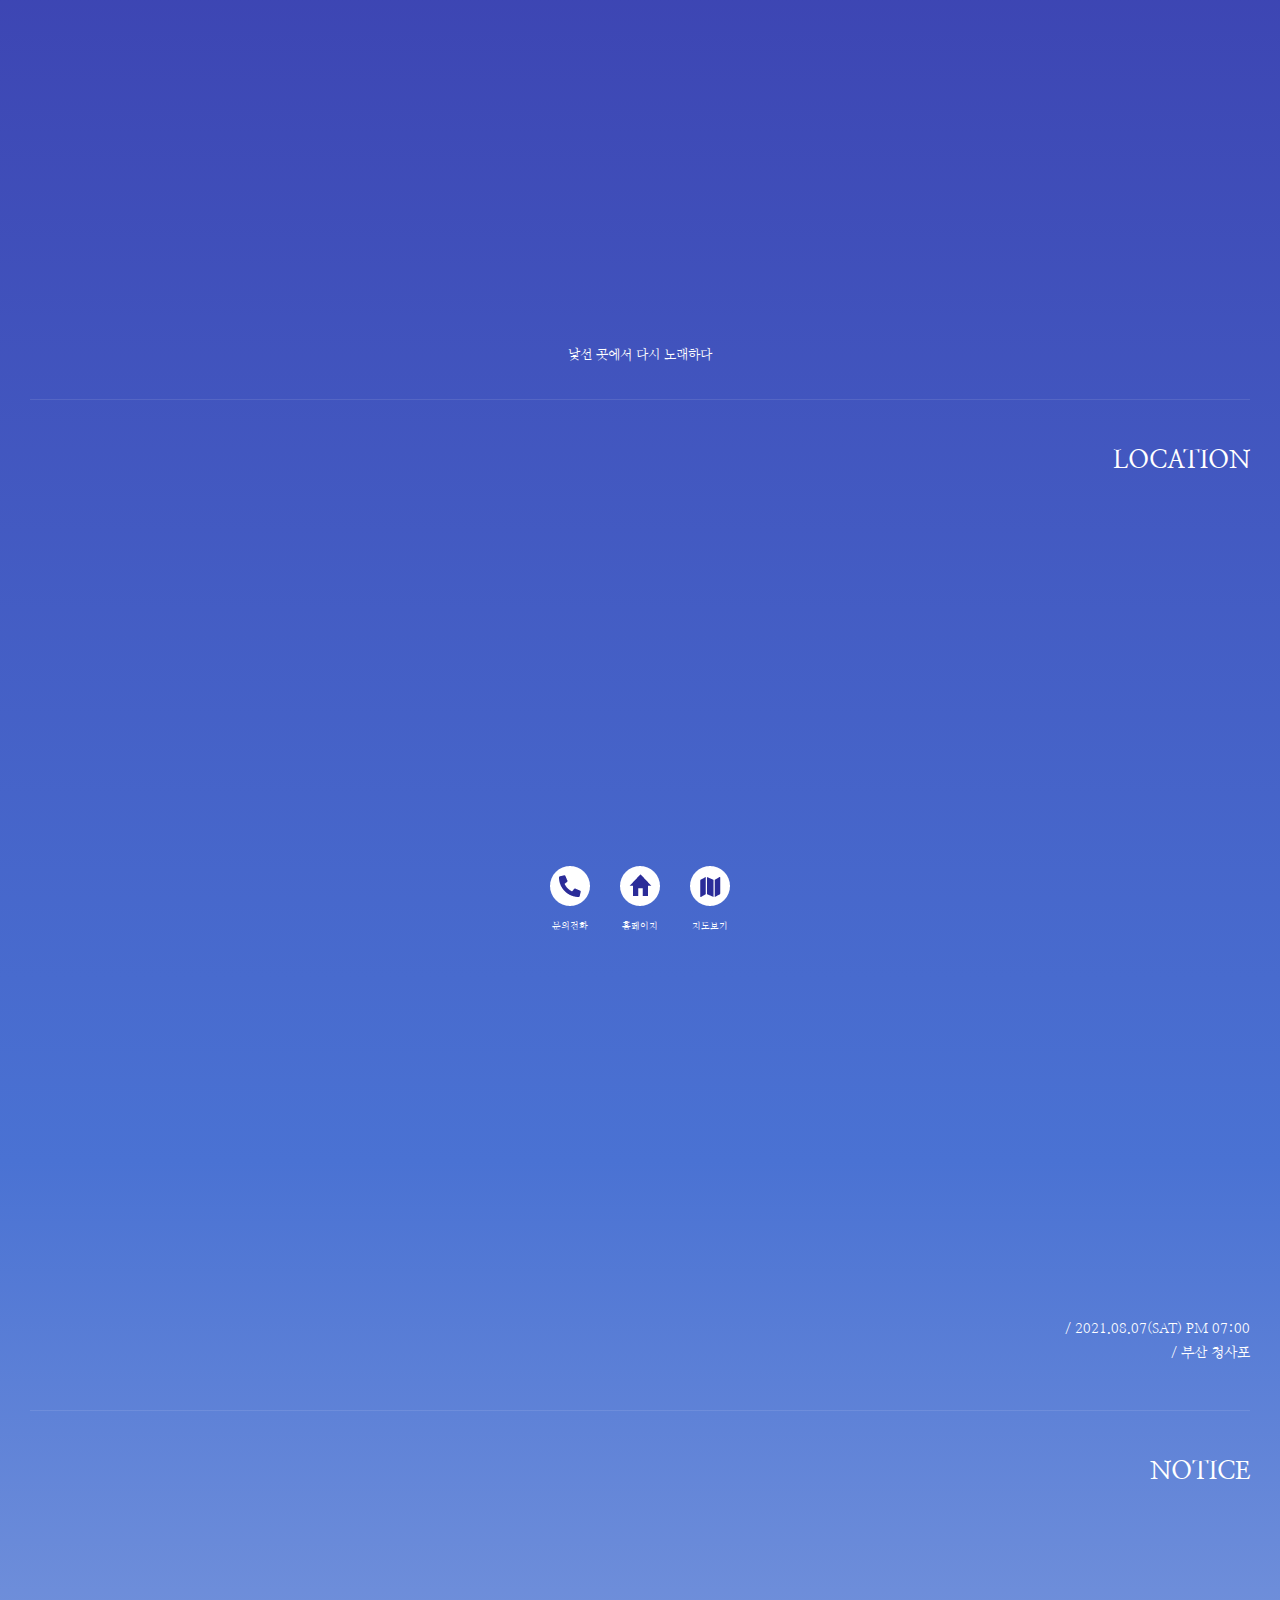
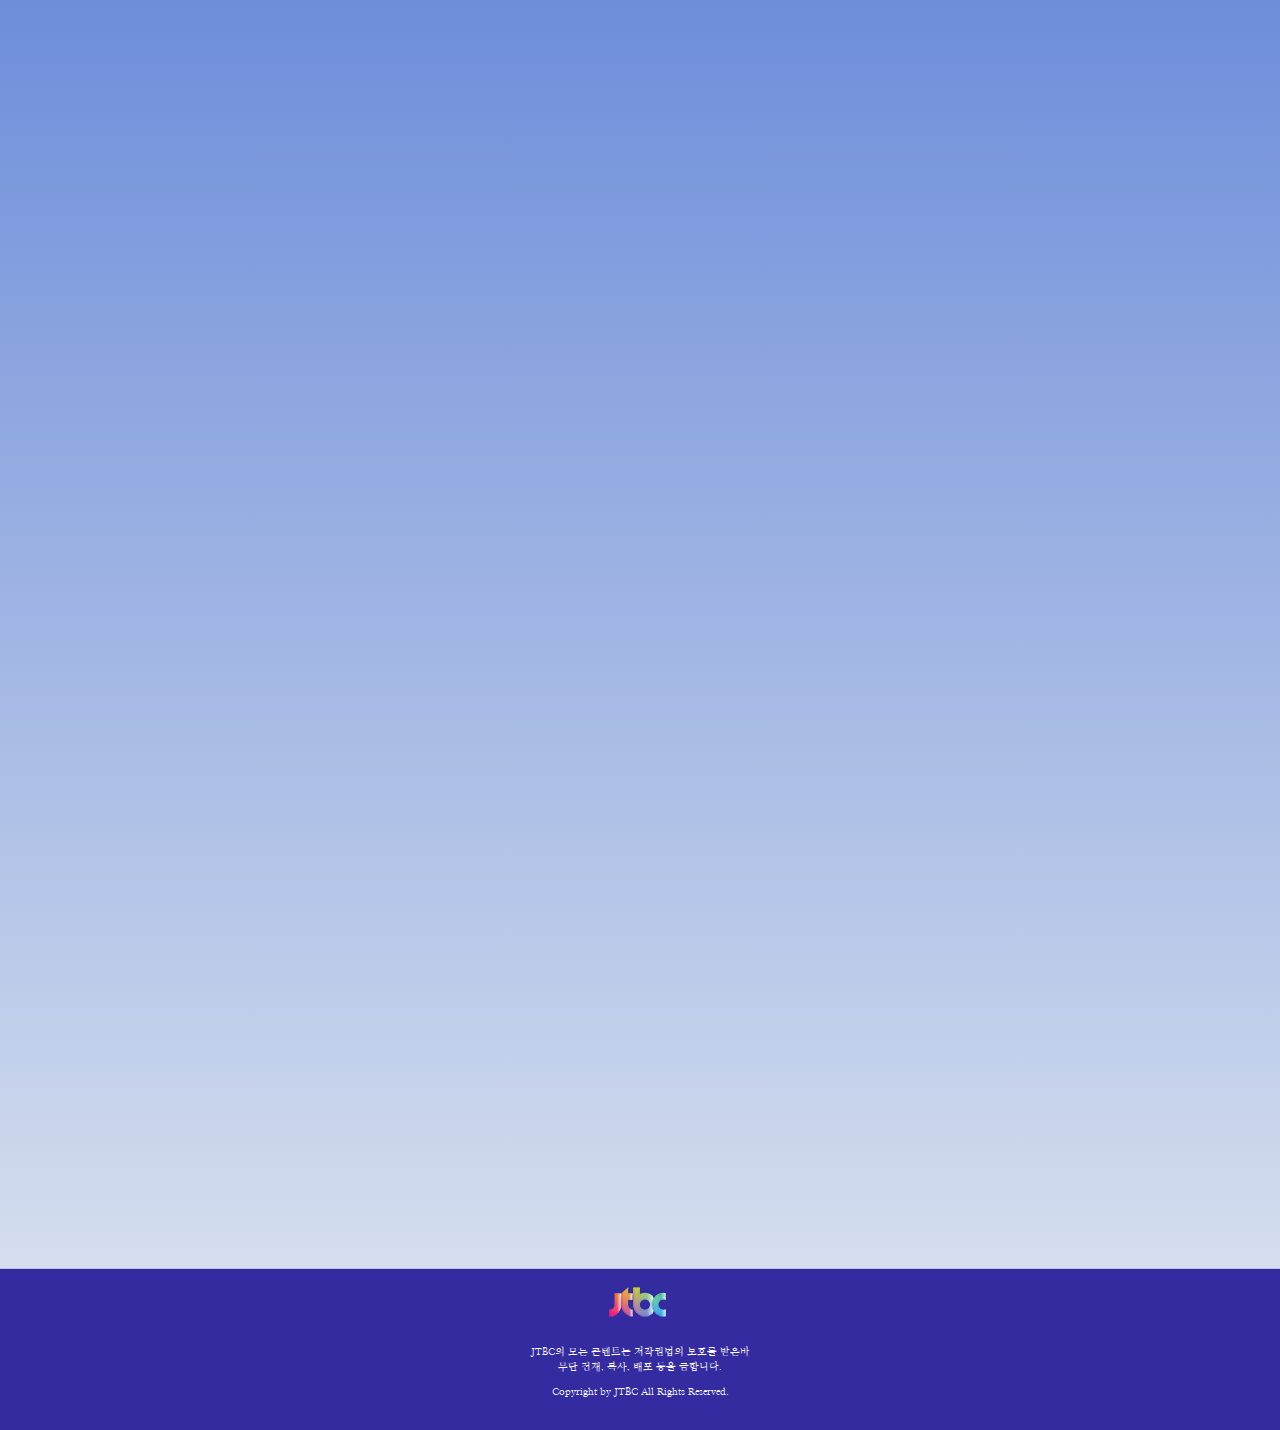
==== commit eb352938: "Update index.html" ====
--- a/index.html
+++ b/index.html
@@ -131,7 +131,7 @@
             <h2>LOCATION</h2>
         </div>
         <div class="map" data-aos="fade-down" data-aos-duration="2000" data-aos-offset="200">
-            <iframe src="https://www.google.com/maps/embed?pb=!1m18!1m12!1m3!1d1939.500554680378!2d129.19013489057335!3d35.160657564517955!2m3!1f0!2f0!3f0!3m2!1i1024!2i768!4f13.1!3m3!1m2!1s0x35688d0a3f0e9107%3A0xdda83dfbae7a6077!2z7LKt7IKs7Y-s7JetIO2VnOyYpeudvOyatOyngA!5e0!3m2!1sko!2skr!4v1628218185220!5m2!1sko!2skr" width="100%" height="70%" style="border:0;" allowfullscreen="" loading="lazy"></iframe>
+            <iframe src="https://www.google.com/maps/embed?pb=!1m18!1m12!1m3!1d1939.500554680378!2d129.19013489057335!3d35.160657564517955!2m3!1f0!2f0!3f0!3m2!1i1024!2i768!4f13.1!3m3!1m2!1s0x35688d0a3f0e9107%3A0xdda83dfbae7a6077!2z7LKt7IKs7Y-s7JetIO2VnOyYpeudvOyatOyngA!5e0!3m2!1sko!2skr!4v1628218185220!5m2!1sko!2skr" width="100%" height="300px" style="border:0;" allowfullscreen="" loading="lazy"></iframe>
         </div><!--map-->
         <div class="icons">
             <ul class="appLink">
@@ -201,4 +201,4 @@
       AOS.init();
   </script>
 </body>
-</html>+</html>
--- a/style.css
+++ b/style.css
@@ -7,7 +7,7 @@
 body{
     font-family: 'adobe-myungjo-std', sans-serif;
     font-family: 'Nanum Myeongjo', serif;
-    background: linear-gradient(to bottom, #0C0220 ,#1E2F91, #352BA0,#4A72D3,#E2E8F1);
+    background: linear-gradient(to bottom, #0C0220 5%,#1E2F91 30%, #352BA0 40%,#4A72D3,#E2E8F1);
     background-repeat: no-repeat;
     background-size: cover;
     color: white;
@@ -280,8 +280,8 @@
 }
 footer{
     border-top: 1px solid rgba(255,255,255,0.7);
-    color: #5C80D6;
-    border-radius: 50px;
+    color: white;
+    background-color: #352BA0;
    padding-bottom: 20px;
   
 }
@@ -290,7 +290,7 @@
 
 }
 footer p{
-    font-size: 9px;
+    font-size: 10px;
     text-align: center;
     padding-bottom: 10px;
     line-height: 15px;
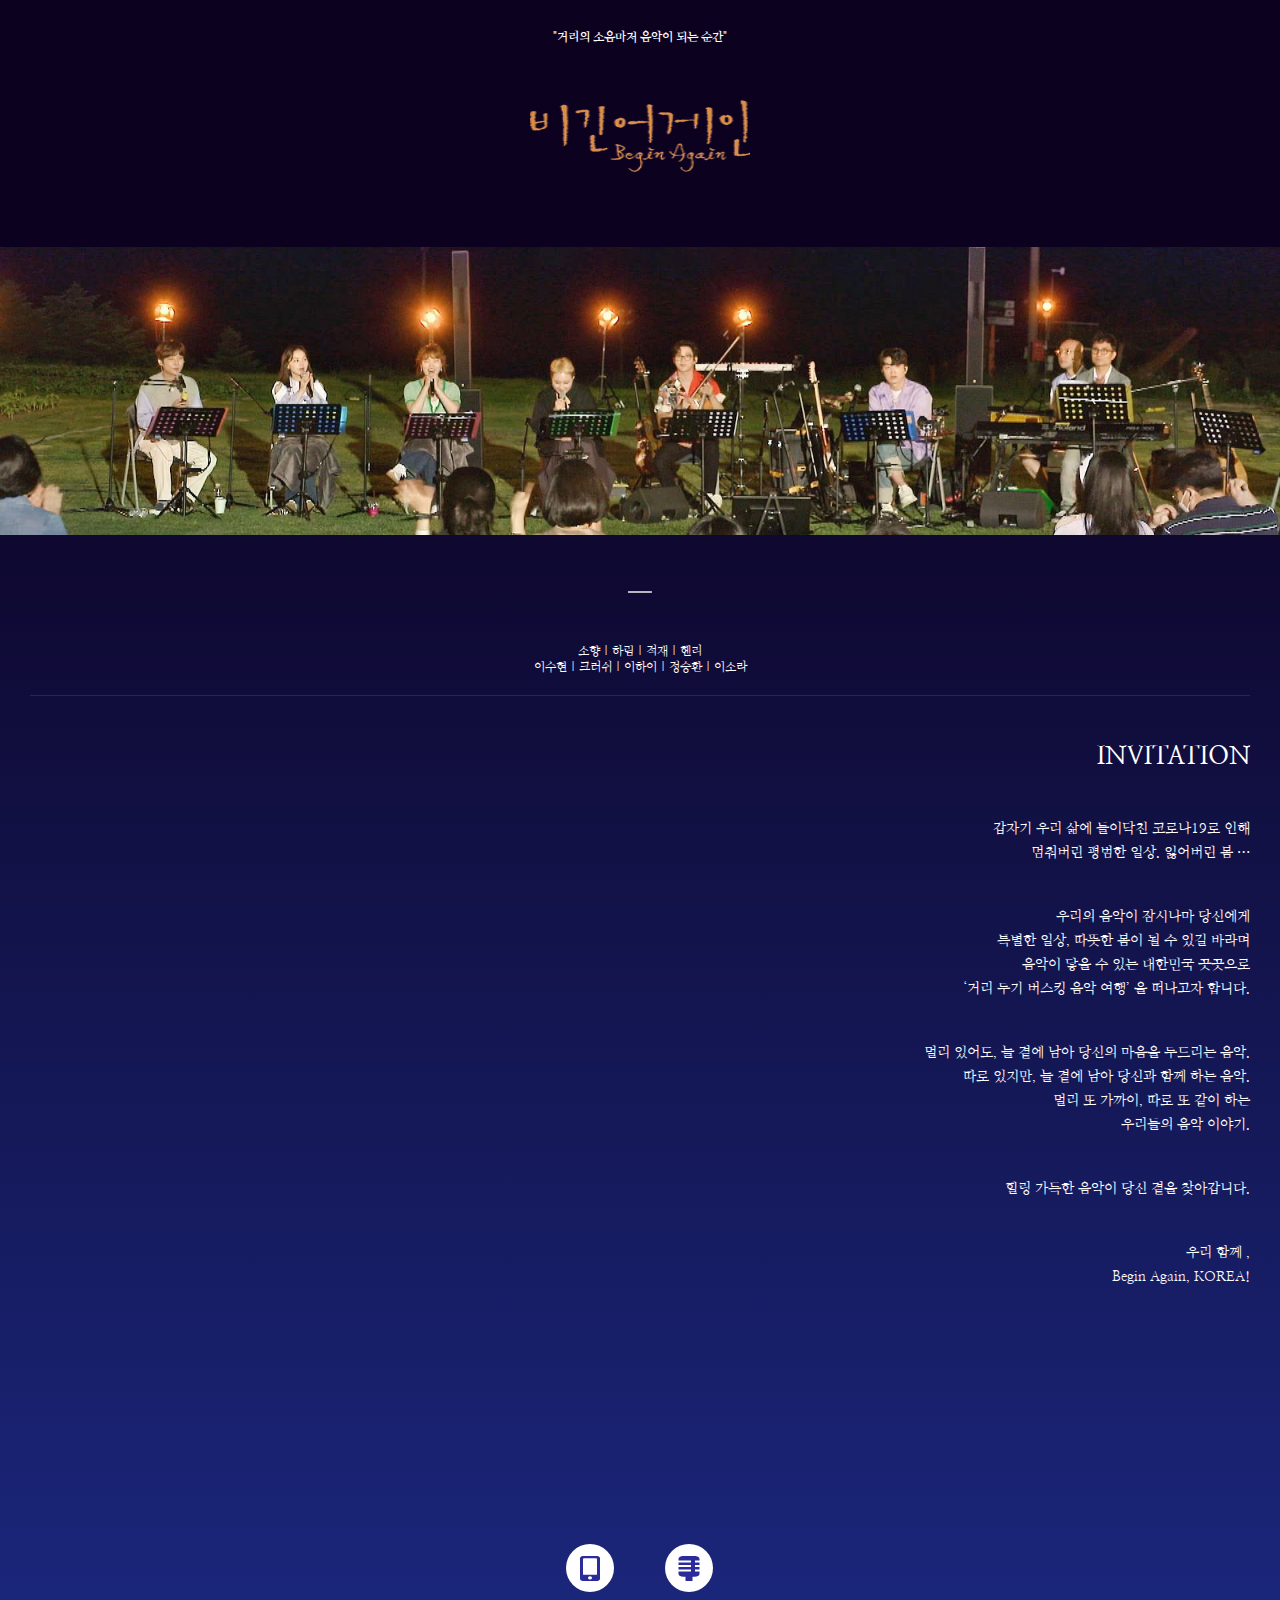
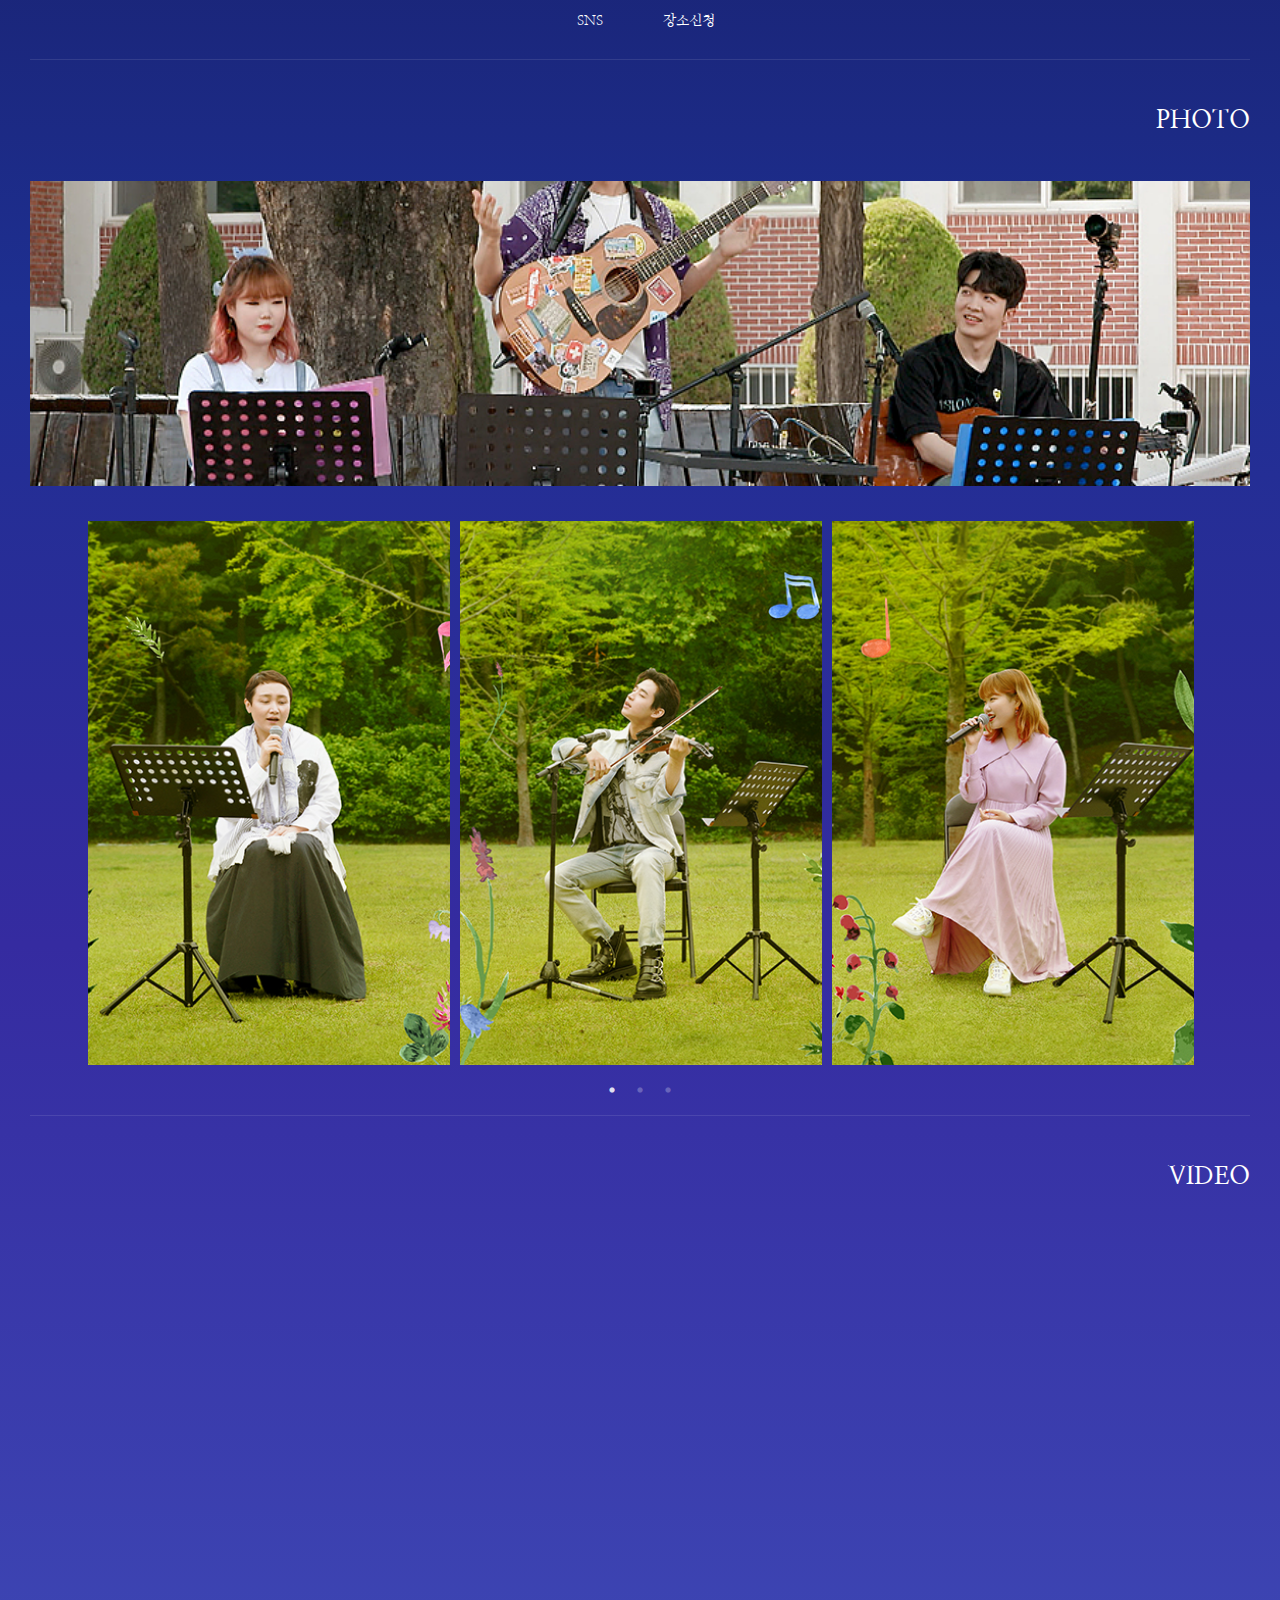
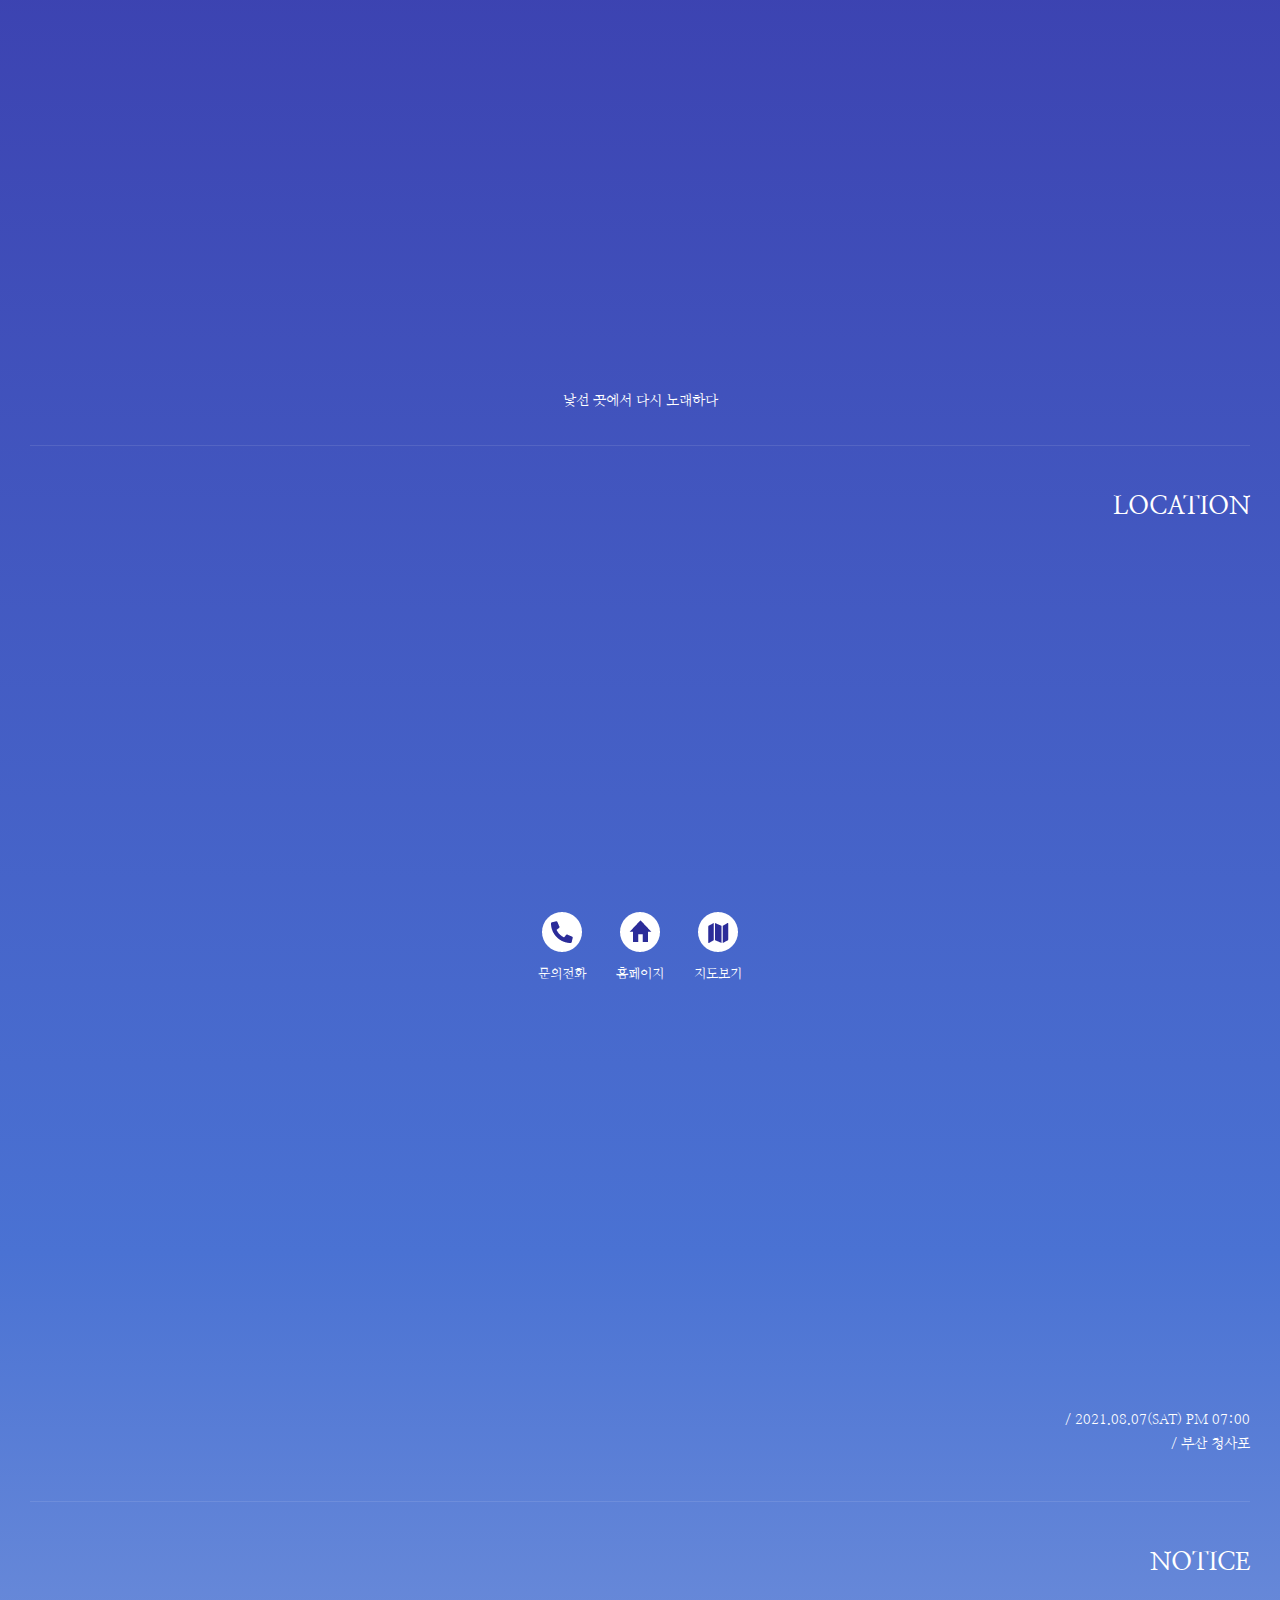
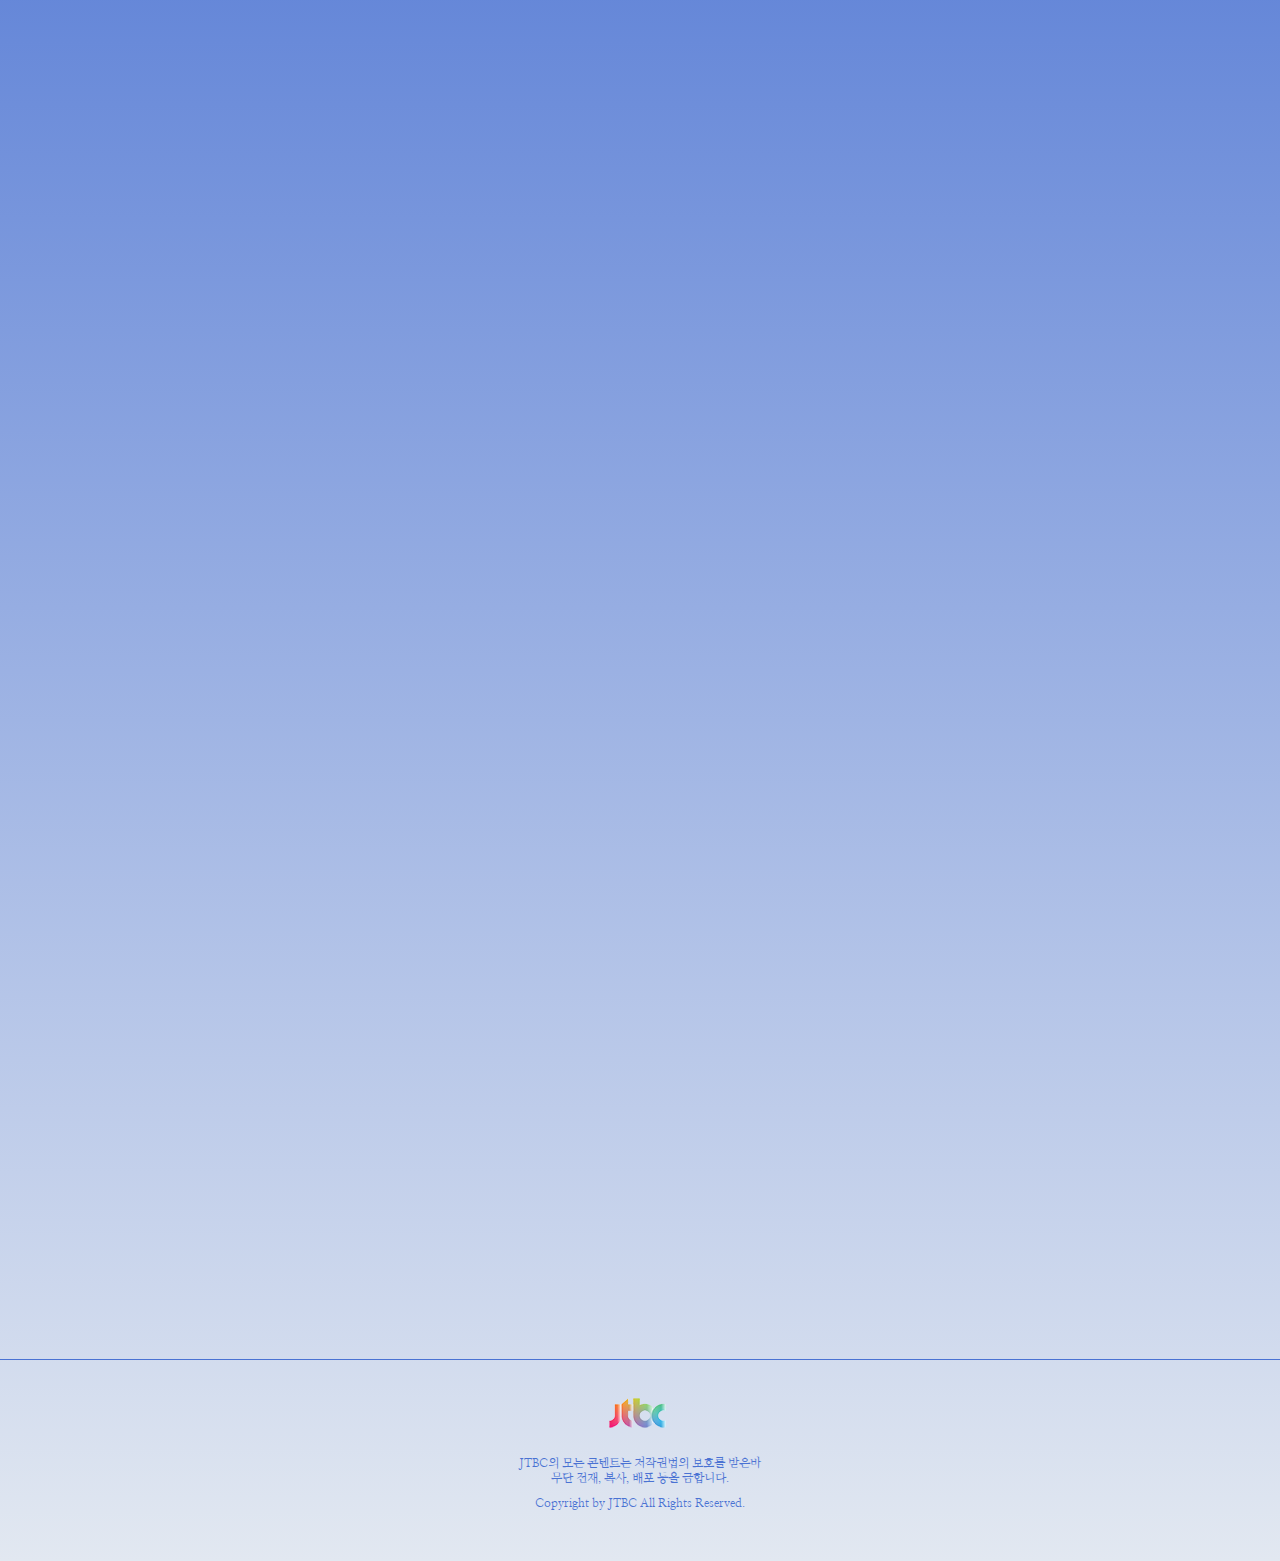
==== commit a09429ff: "Add files via upload" ====
--- a/index.html
+++ b/index.html
@@ -73,14 +73,16 @@
                 <li>
                     <a href="#">
                         <img src="./images/sns.png" alt="sns">
-                    </a>
+                    
                     <p>SNS</p>
+                </a>
                 </li>
                 <li>
                     <a href="#">
                         <img src="./images/spot.png" alt="spot">
-                    </a>
+                    
                     <p>장소신청</p>
+                </a>
                 </li>
             </ul>
         </div>
@@ -179,7 +181,7 @@
             <h1><img src="./images/footer logo.png" alt=""></h1>
             <p>
                 JTBC의 모든 콘텐트는 저작권법의 보호를 받은바  <br>무단 전재, 복사, 배포 등을 금합니다. <br></p>
-               <p> Copyright by JTBC All Rights Reserved.</p>
+               <p class="copy"> Copyright by JTBC All Rights Reserved.</p>
         </div>
     </footer>
    
@@ -201,4 +203,4 @@
       AOS.init();
   </script>
 </body>
-</html>
+</html>--- a/style.css
+++ b/style.css
@@ -37,16 +37,14 @@
     position: relative;
 }
 #title .title{
-    font-size: 11px;
+    font-size: 12px;
     text-align: center;
     padding-top: 30px;
 }
 .line1{
     font-size: 50px;
     font-weight: lighter;
-    position: absolute;
-    bottom: 60px;
-    left: 46%;
+    text-align: center;
     color: rgba(255,255,255,0.7);
 }
 .logo{
@@ -55,26 +53,28 @@
     padding-bottom: 65px;
 }
 .logo img{
-   width: 200px;
+   width: 220px;
    height: 72px;
 }
 .mainvisual{
     width: 100%;
     height: 318px;
-    padding-bottom: 48px;
+    padding-bottom: 30px;
+    object-fit: cover;
+    display: block;
 }
 .intro{
-    font-size: 9px;
+    font-size: 12px;
     text-align: center;
     line-height: 16px;
     padding-bottom: 20px;
-    padding-top: 30px;
+    padding-top: 15px;
 }
 #invitation{
     padding-bottom: 70px;
 }
 #invitation .container p{
-    font-size: 11px;
+    font-size: 14px;
     text-align: right;
     padding-bottom: 40px;
     line-height: 24px;
@@ -90,10 +90,9 @@
     width: 100%;
 }
 .banner p{
-    position: absolute;
-    text-align: center;
-    left: 20%;
-    top: 45%;
+    padding-top: 45px;
+    text-align: center;
+    
     letter-spacing: 5px;
 }
 #button{
@@ -108,14 +107,14 @@
     padding-top: 45px;
     padding-bottom: 45px;
     color: white;
-    font-size: 12px;
+    font-size: 14px;
     padding-right: 45px;
 }
 #button .icon li:last-child{
     padding-right: 0;
 }
-#button .icon p{
-    padding-top: 10px;
+#button .icon  p{
+    padding-top: 15px;
 }
 #photo .container figure{
     width: 100%;
@@ -135,10 +134,10 @@
 }
 #photo .container .galleryList li{
     width: 33.33%;
-    padding-right: 8px;
+    
     height: 96px;
 }
-#photo .container .galleryList li:nth-child(3n){
+#photo .container .galleryList li:last-child{
     padding-right: 0;
 }
 #photo .container .galleryList li img{
@@ -151,32 +150,20 @@
    
     padding-bottom: 32px;
 }
-#photo .container button a{
-    border: none;
-    background: none;
-    color: white;
-    font-size: 20px;
-    text-decoration: none;
-    position: absolute;
-    
-}
-#photo .container button.next{
-    padding-left: 60px;
-  
-    
-}
+
+
 .slider {
     width: 87%;
     margin: 0 auto;
     padding-bottom: 20px;
-    margin-left: 30px;
-    margin-right: 30px;
+  
     
    
 }   
 
 .slick-slide {
-  margin-right: 10px;
+ margin-left: 5px;
+ margin-right: 5px;
   
 }
 
@@ -217,7 +204,7 @@
 #video p{
     margin-bottom: 35px;
     text-align: center;
-    font-size: 13px;
+    font-size: 14px;
 }
 #location .map{
     padding-bottom: 40px;
@@ -236,13 +223,13 @@
     padding-right: 30px;
 }
 #location .icons .appLink p{
-    font-size: 9px;
+    font-size: 13px;
     padding-top: 10px;
 }
 #location .monthly img{
-   
-    width: 100%;
-    height: 260px;
+    object-fit: cover;
+    width: 100%;
+    height: 300px;
     margin-bottom: 30px;
 }
 #location .when{
@@ -266,6 +253,7 @@
 }
 #notice img{
     width: 100%;
+    object-fit: cover;
 }
 #notice .box h2{
     font-size: 20px;
@@ -279,19 +267,23 @@
     line-height: 30px;
 }
 footer{
-    border-top: 1px solid rgba(255,255,255,0.7);
-    color: white;
-    background-color: #352BA0;
-   padding-bottom: 20px;
+    border-top: 1px solid #4A72D3;
+    color: #4A72D3;
+    
+    padding-bottom: 20px; 
+    
   
 }
 footer h1{
     text-align: center;
-
+    padding-top: 20px;
 }
 footer p{
-    font-size: 10px;
+    font-size: 12px;
     text-align: center;
     padding-bottom: 10px;
     line-height: 15px;
+}
+footer p.copy{
+    padding-bottom: 30px;
 }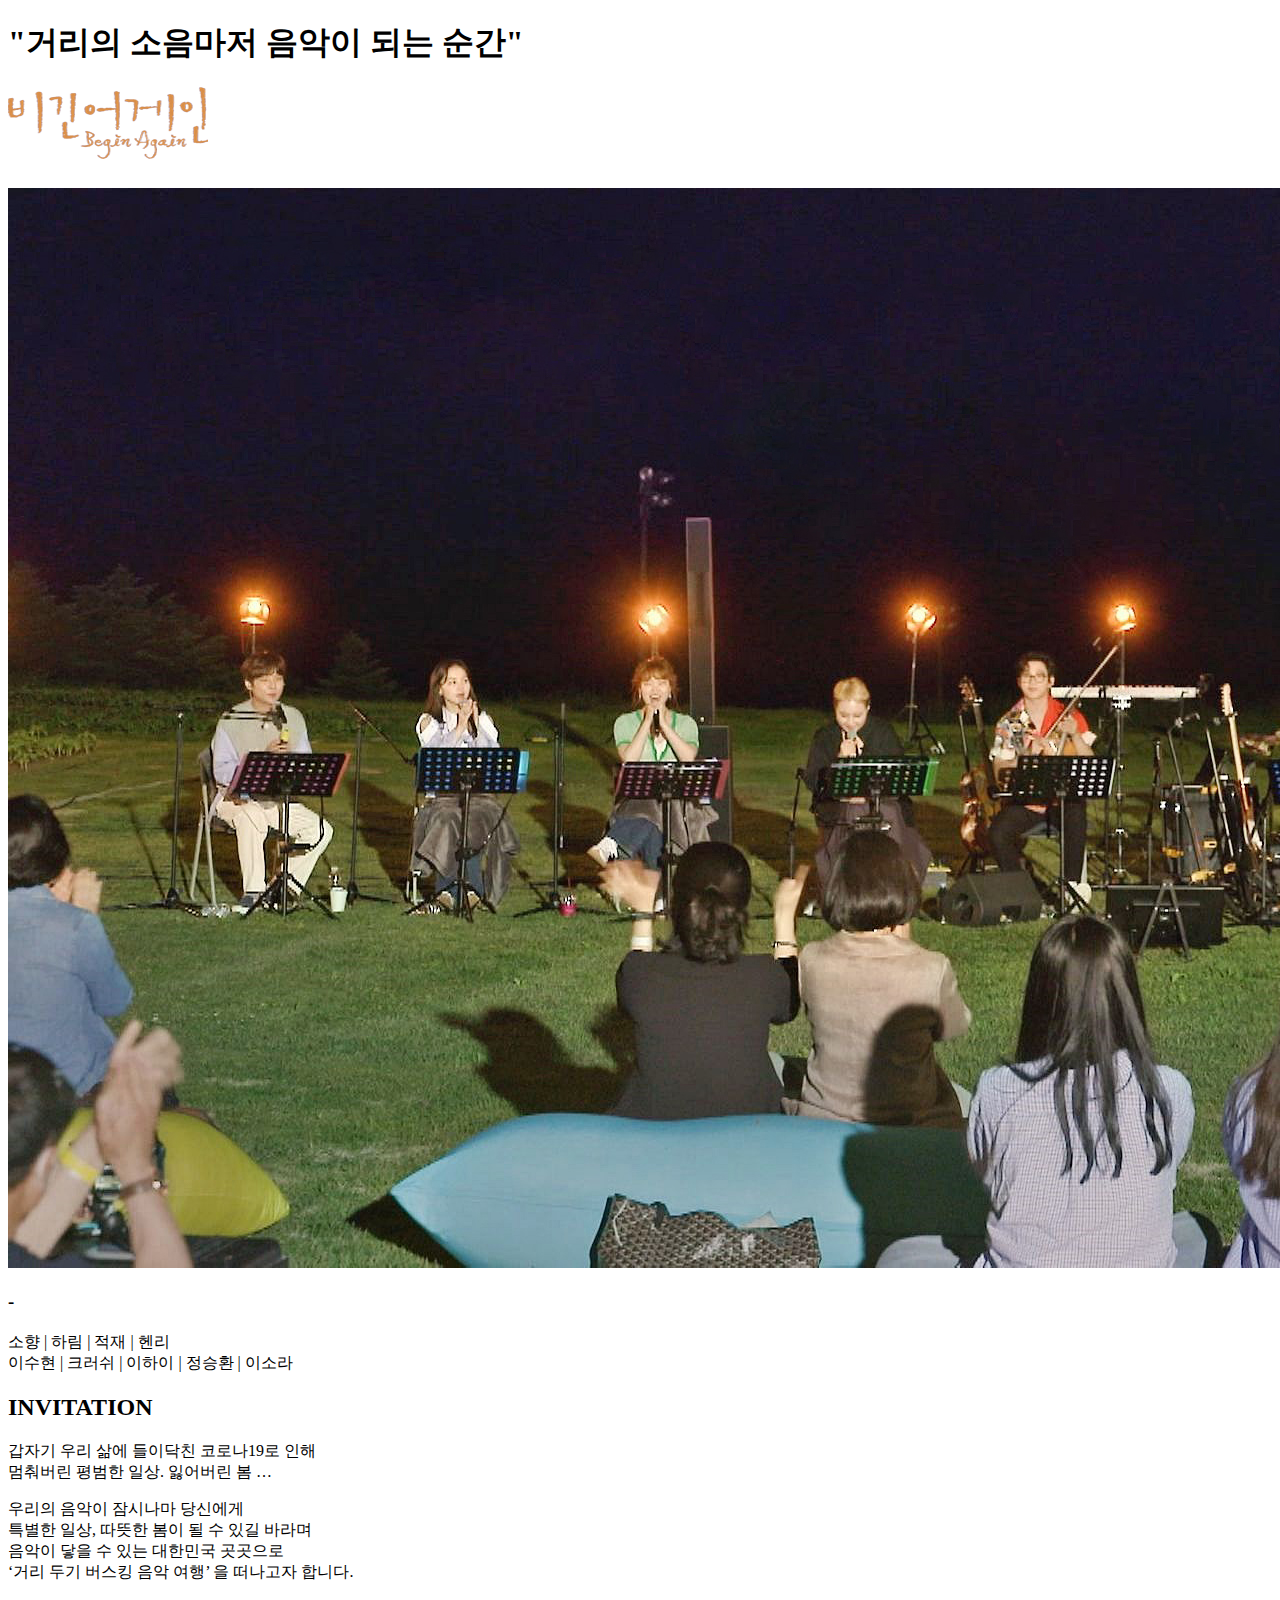
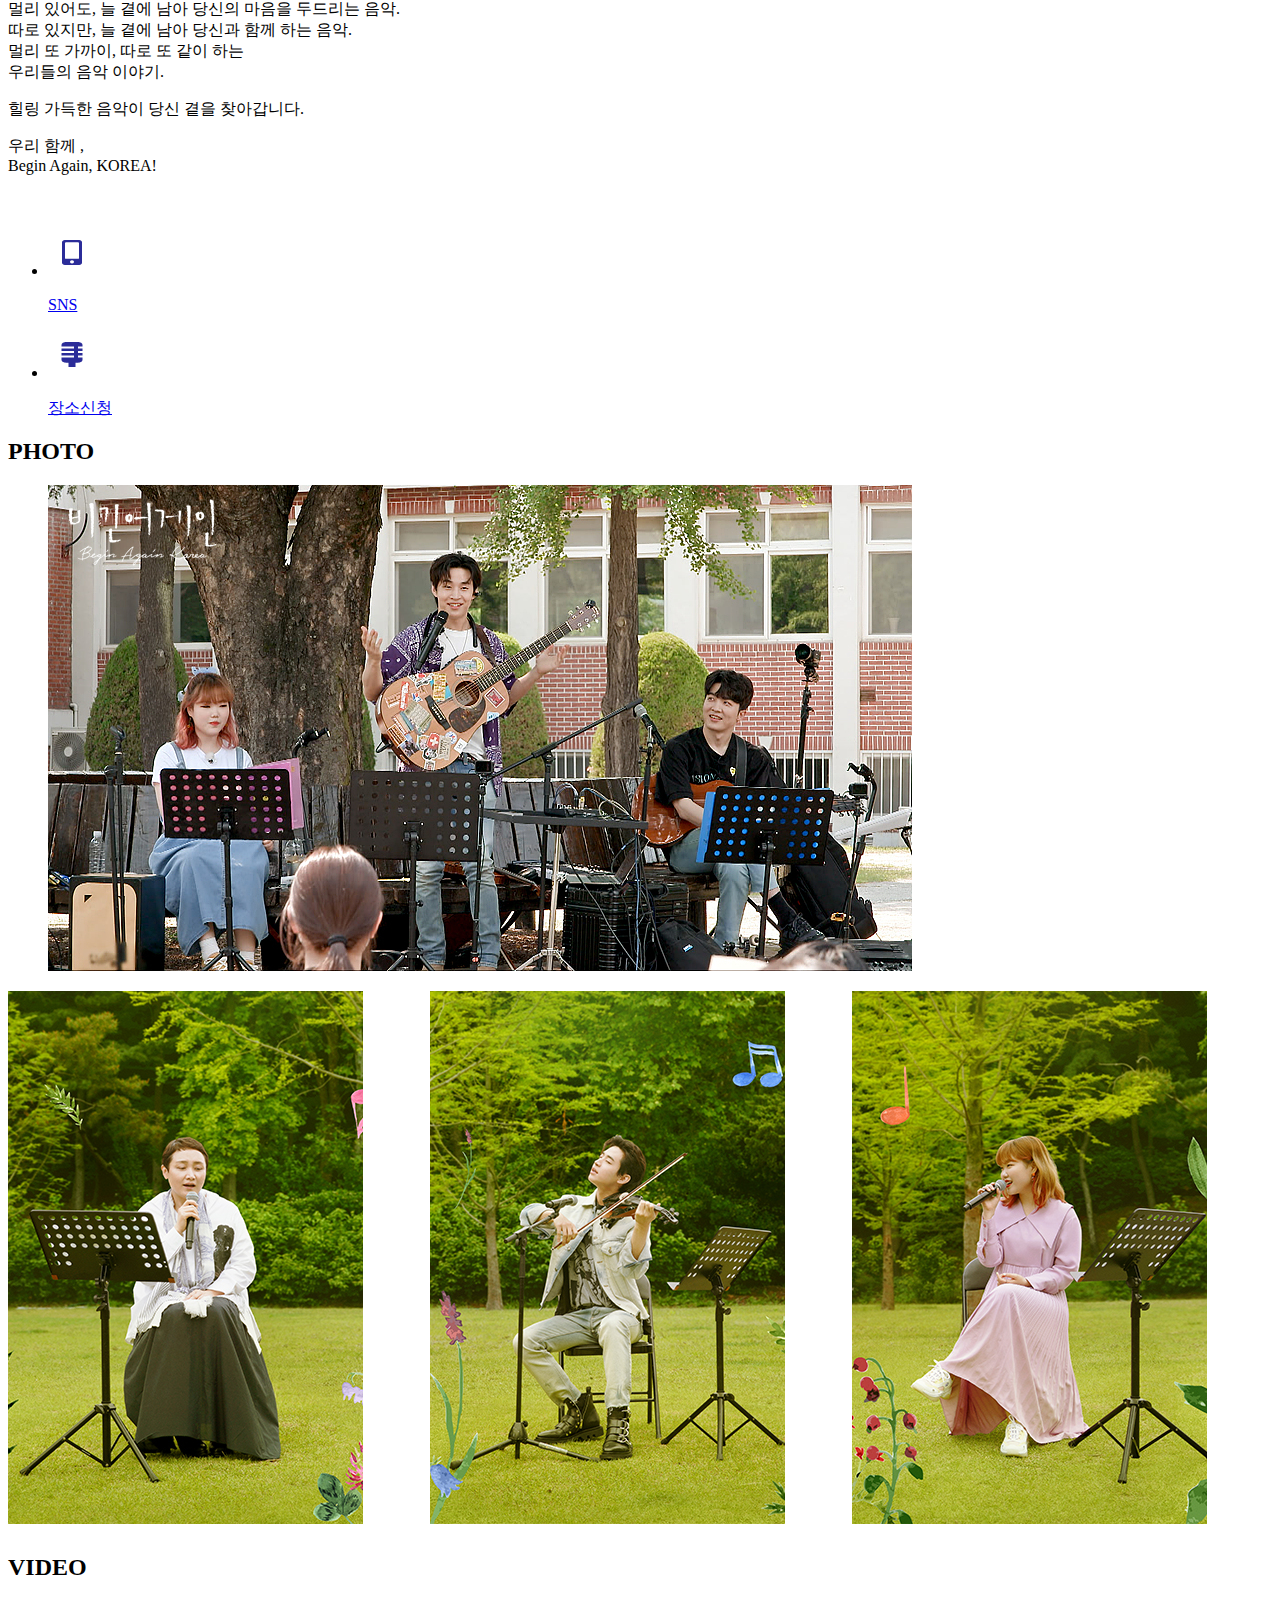
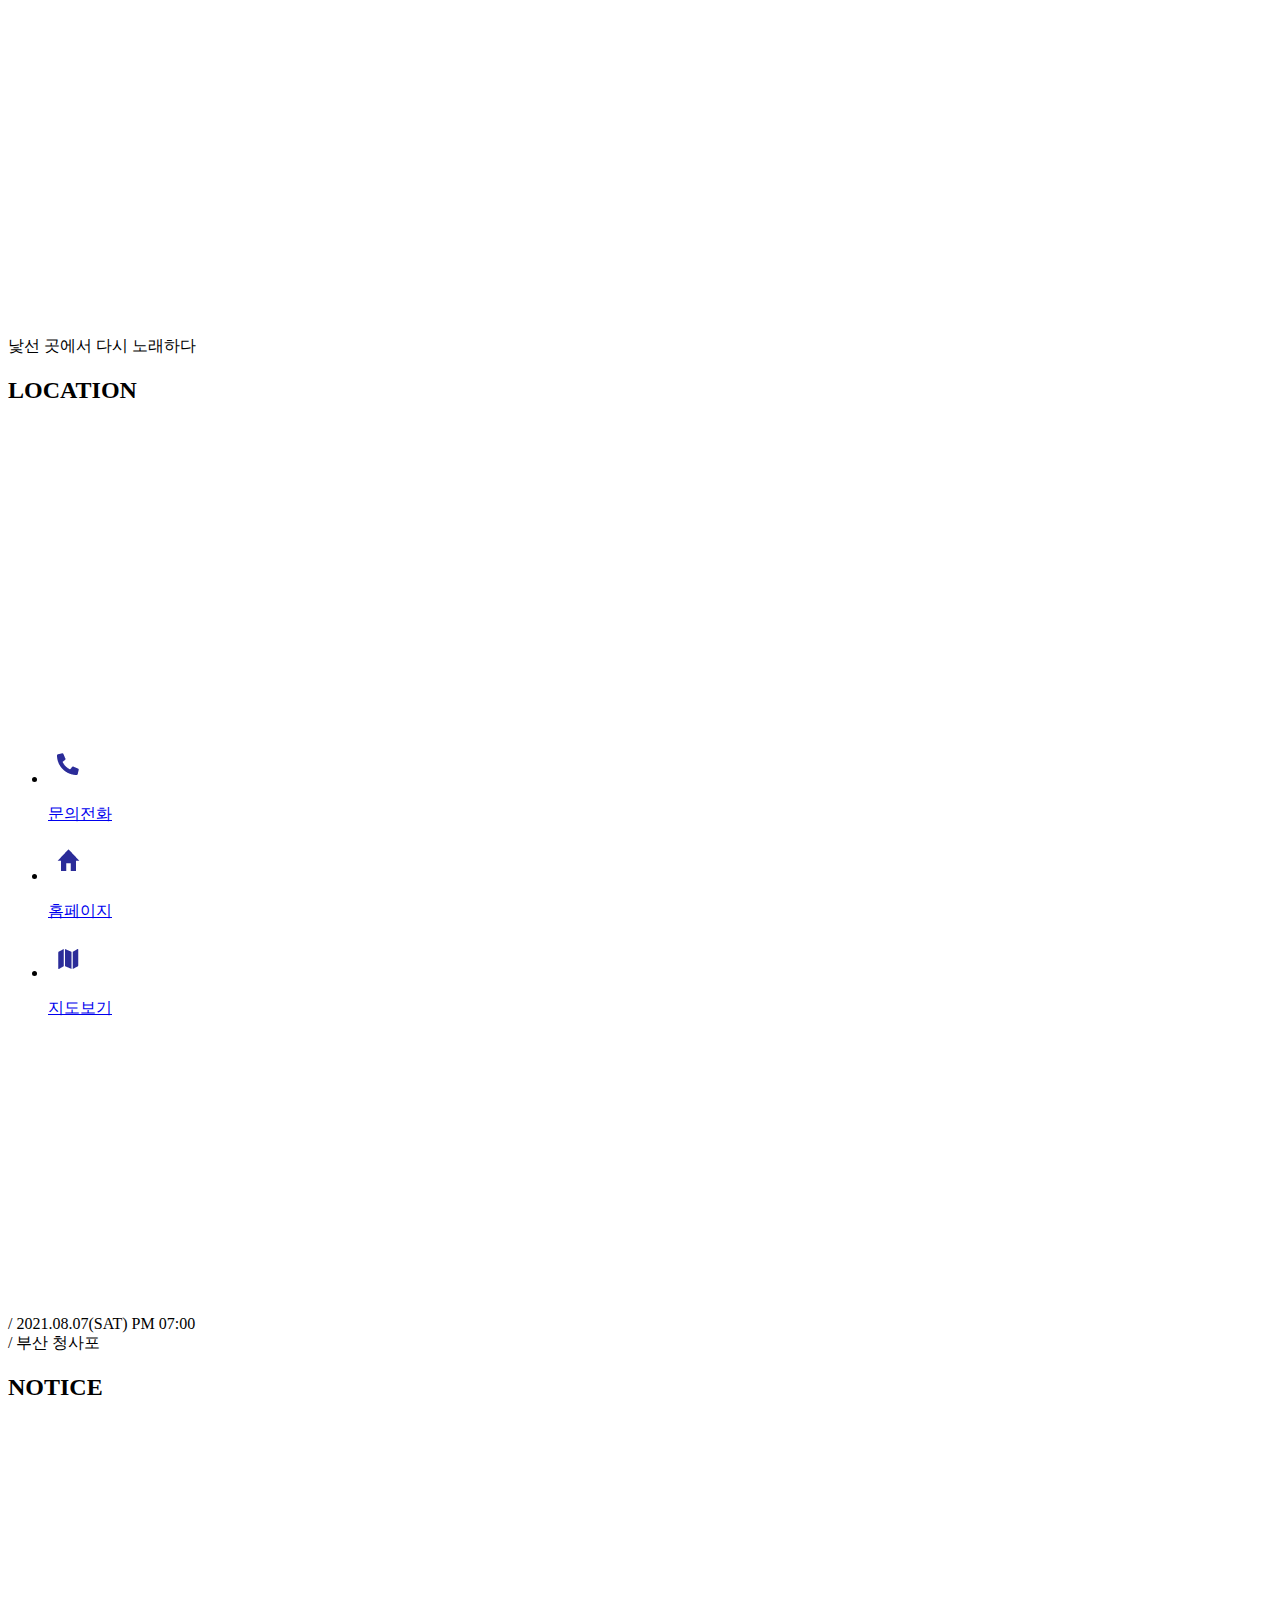
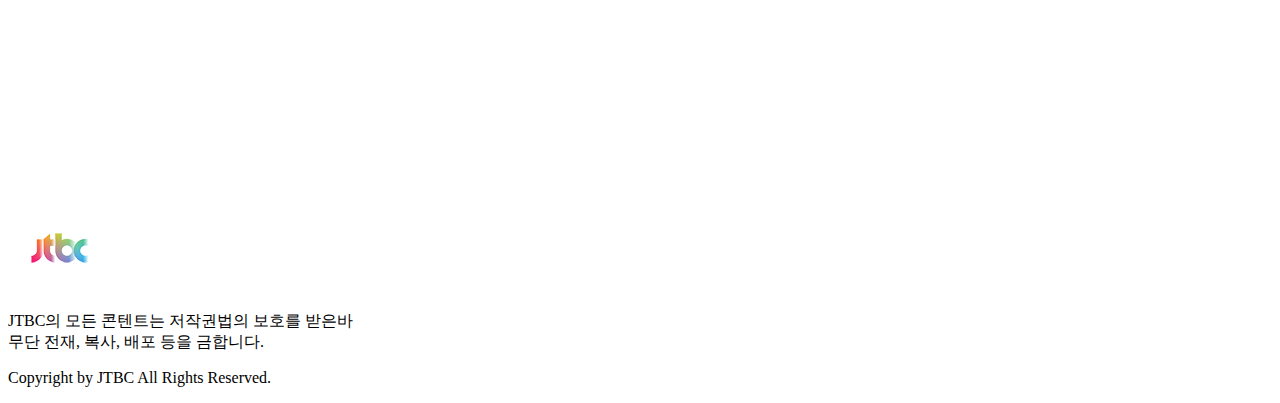
==== commit 492124e1: "Add files via upload" ====
--- a/index.html
+++ b/index.html
@@ -5,8 +5,8 @@
     <meta http-equiv="X-UA-Compatible" content="IE=edge">
     <meta name="viewport" content="width=device-width, initial-scale=1.0">
     <title>BEGIN AGAIN Mobile Invitation</title>
-    <!--css-->
-    <link rel="stylesheet" href="./style.css">
+     <!--css-->
+     <link rel="stylesheet" href="./css/style.css">
     <!--폰트-->
     <link href="https://fonts.googleapis.com/css2?family=Nanum+Myeongjo:wght@400;700;800&display=swap" rel="stylesheet">
     <!--jquery-->
@@ -19,8 +19,12 @@
     <!--slick slide -->
     <link rel="stylesheet" type="text/css" href="./js/slick.css">
     <link rel="stylesheet" type="text/css" href="./js/slick/slick-theme.css">
+  
+    
+    
 </head>
 <body>
+  
   <section id="title">
     <h1 class="title">"거리의 소음마저 음악이 되는 순간"</h1>
    
@@ -151,7 +155,7 @@
                 </a></li>
             </ul>
         </div>
-        <div class="container">
+        <div class="container3">
             <div class="monthly">
                 <img src="./images/monthly.png" alt="" data-aos="fade-down" data-aos-duration="2000" data-aos-offset="200">
             </div>
@@ -202,5 +206,7 @@
 
       AOS.init();
   </script>
+
+
 </body>
 </html>